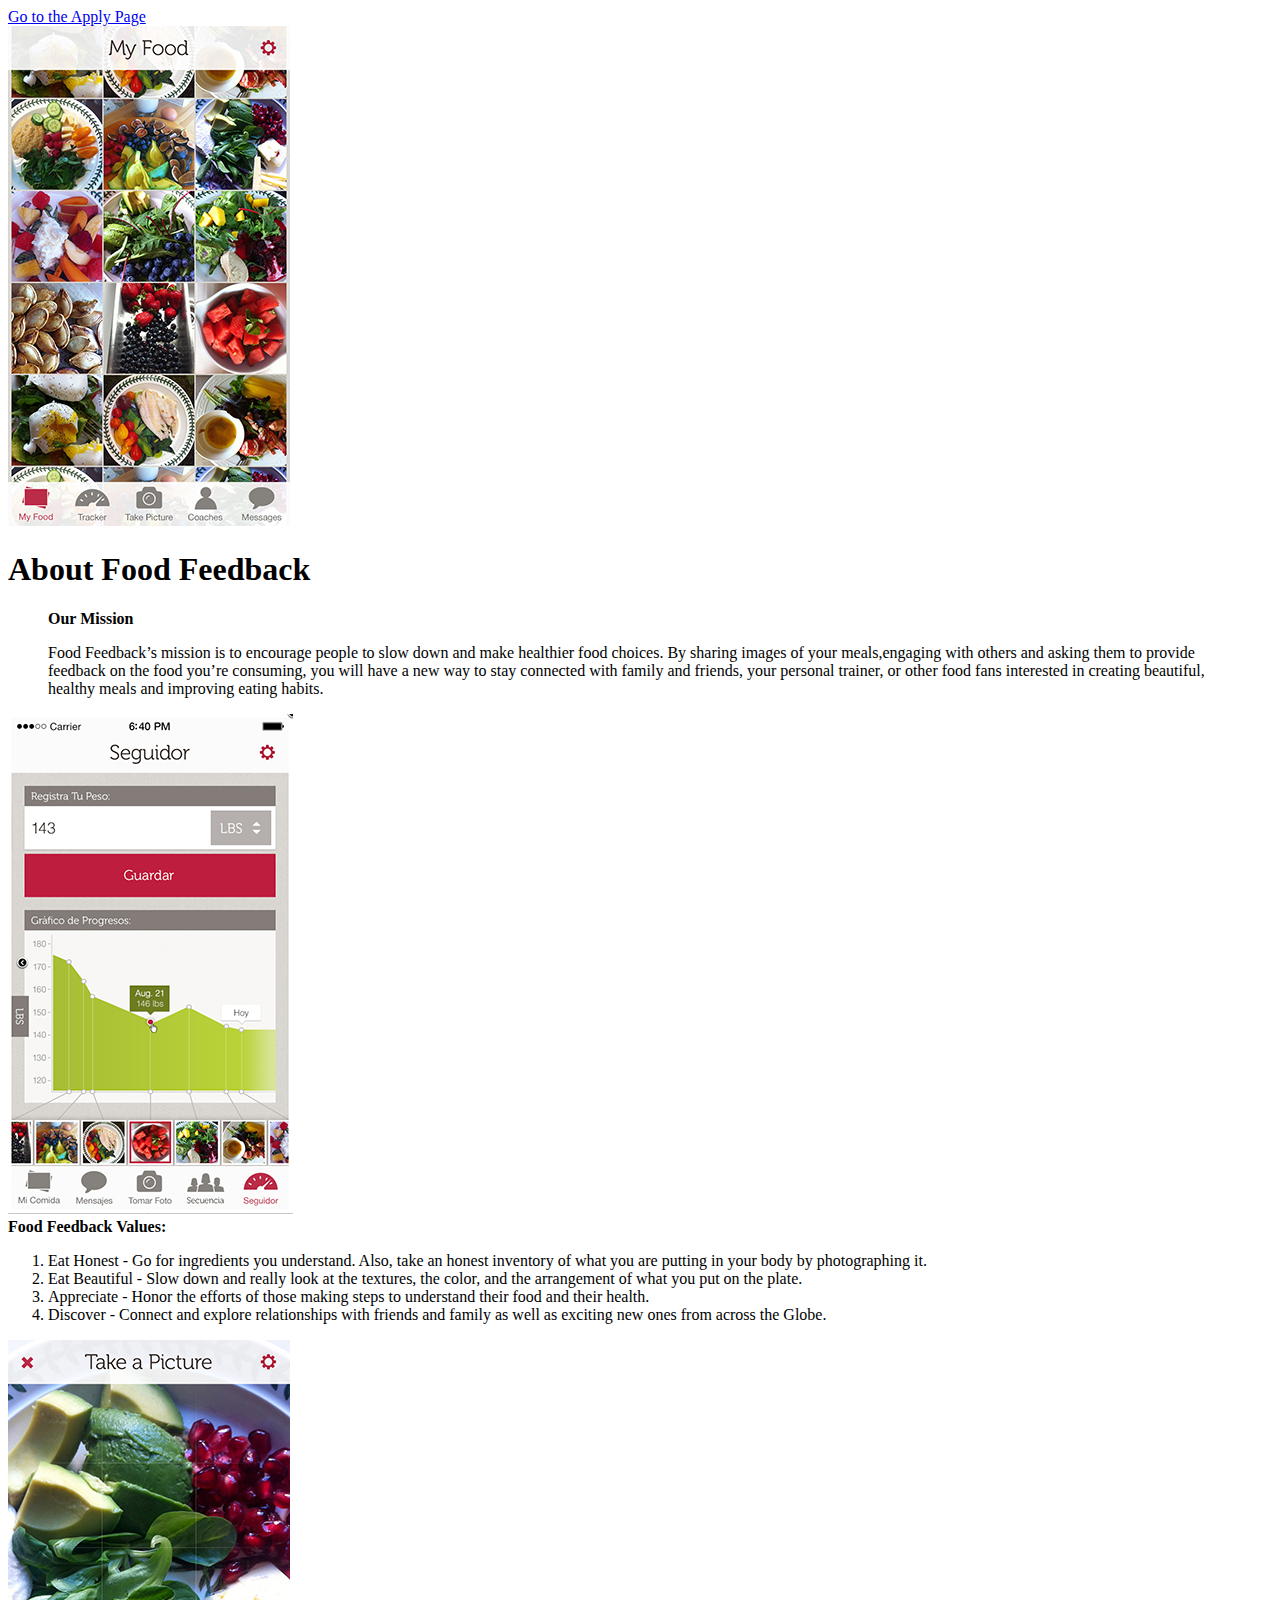
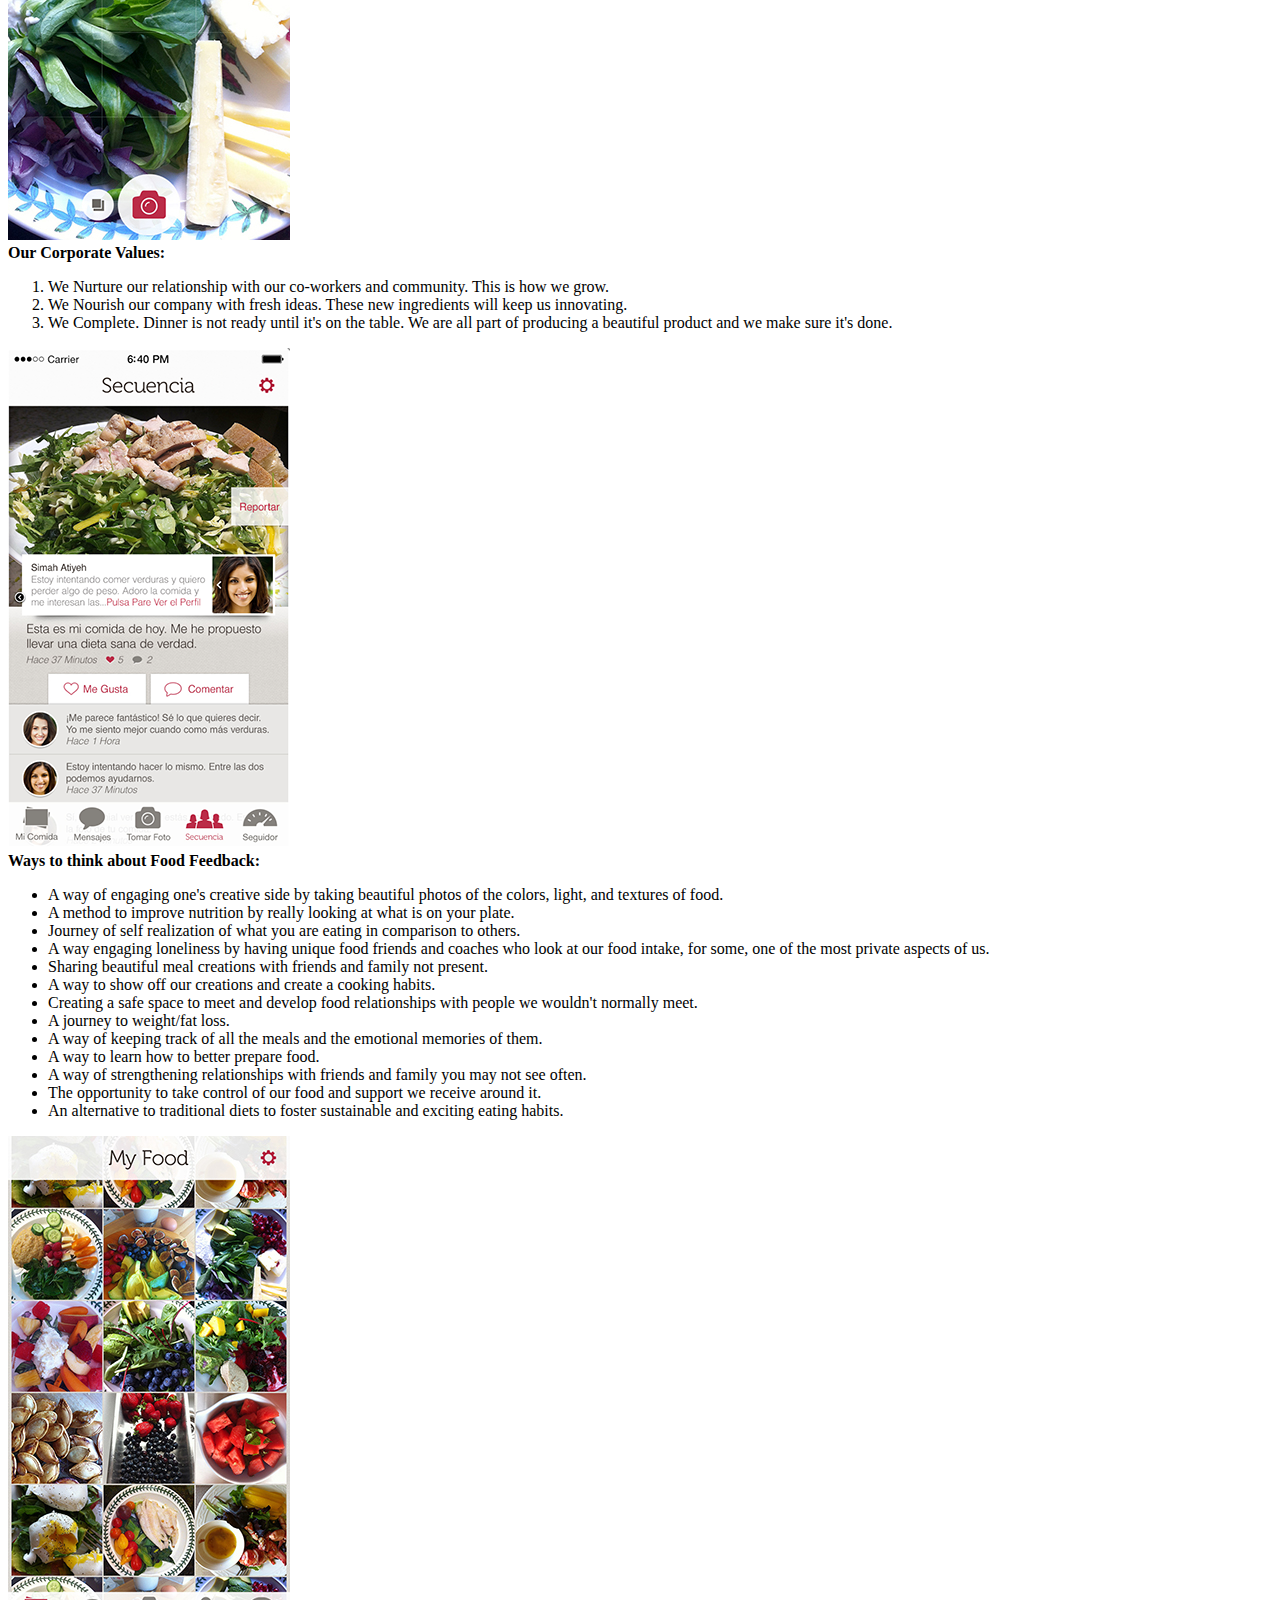
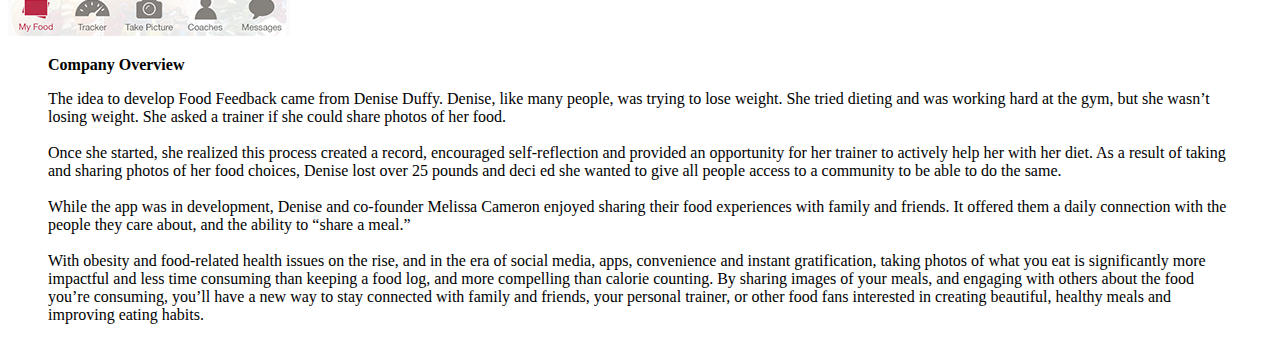
==== about.html @ 65140380 "Fix spacing" ====
<!DOCTYPE html>
<html lang="en">
<head>
	<title>About Food Feedback</title>
</head>
	<body>
			<div>
				<A HREF="index.html">Go to the Apply Page</A>
			</div>
			<img src="images/myfood.jpg" alt="My Food">
		<h1>About Food Feedback</h1>
		<div>
				<blockquote><strong>Our Mission</strong><br>
				<p>Food Feedback’s mission is to encourage people to slow down and make healthier food choices. By sharing images of your meals,engaging with others and asking them to provide feedback on the food you’re consuming, you will have a new way to stay connected with family and friends, your personal trainer, or other food fans interested in creating beautiful, healthy meals and improving eating habits.</blockquote>
				</p>
				</blockquote>
		</div>

		<img src="images/Spanishweighttracker.png" alt="Spanish Weight Tracker">

		<div>
			<strong>Food Feedback Values:</strong>
			<ol> 
			  <li>Eat Honest - Go for ingredients you understand. Also, take an honest inventory of what you are putting in your body by photographing it. 
				</li>
			  <li>Eat Beautiful - Slow down and really look at the textures, the color, and the arrangement of what you put on the plate. </li>
			  <li>Appreciate - Honor the efforts of those making steps to understand their food and their health. </li>
			  <li>Discover - Connect and explore relationships with friends and family as well as exciting new ones from across the Globe.</li>
			</ol>	
		</div>
		
		<img src="images/takeaphoto.jpg" alt="Take a Photo">
		
		<div>
			<strong>Our Corporate Values:</strong>
			<ol>
			  <li>We Nurture our relationship with our co-workers and community. This is how we grow.
				</li>
			  <li>We Nourish our company with fresh ideas. These new ingredients will keep us innovating. 
				</li>
			  <li>We Complete. Dinner is not ready until it's on the table. We are all part of producing a beautiful product and we make sure it's done.</li>
			</ol>
		</div>
		
		<img src="images/Spanishsupport.png" alt="Spanish Support">
		
		<div>
			<strong>Ways to think about Food Feedback:</strong>
			<ul>
			  <li>A way of engaging one's creative side by taking beautiful photos of the colors, light, and textures of food.</li>
			  <li>A method to improve nutrition by really looking at what is on your plate.</li>
			  <li>Journey of self realization of what you are eating in comparison to others.</li>
			  <li>A way engaging loneliness by having unique food friends and coaches who look at our food intake, for some, one of the most private aspects of us.</li>
			  <li>Sharing beautiful meal creations with friends and family not present.</li>
			  <li>A way to show off our creations and create a cooking habits. </li>
			  <li>Creating a safe space to meet and develop food relationships with people we wouldn't normally meet.</li>
			  <li>A journey to weight/fat loss.</li>
			  <li>A way of keeping track of all the meals and the emotional memories of them.</li>
			  <li>A way to learn how to better prepare food.</li>
			  <li>A way of strengthening relationships with friends and family you may not see often.</li>
			  <li>The opportunity to take control of our food and support we receive around it. </li>
			  <li>An alternative to traditional diets to foster sustainable and exciting eating habits.</li>
			</ul>
		</div>

		<img src="images/myfood.jpg" alt="My Food">
		
		<div>
			<blockquote><strong>Company Overview</strong><br></blockquote>
			<blockquote>
					The idea to develop Food Feedback came from Denise Duffy. Denise, like many people, was trying to lose weight. She tried dieting and was working hard at the gym, but she wasn’t losing weight. She asked a trainer if she could share photos of her food.<br><br>
					Once she started, she realized this process created a record, encouraged self-reflection and provided an opportunity for her trainer to actively help her with her diet. As a result of taking and sharing photos of her food choices, Denise lost over 25 pounds and deci ed she wanted to give all people access to a community to be able to do the same.<br><br>
					While the app was in development, Denise and co-founder Melissa Cameron enjoyed sharing their food experiences with family and friends. It offered them a daily connection with the people they care about, and the ability to “share a meal.”<br><br>
					With obesity and food-related health issues on the rise, and in the era of social media, apps, convenience and instant gratification, taking photos of what you eat is significantly more impactful and less time consuming than keeping a food log, and more compelling than calorie counting. By sharing images of your meals, and engaging with others about the food you’re consuming, you’ll have a new way to stay connected with family and friends, your personal trainer, or other food fans interested in creating beautiful, healthy meals and improving eating habits.
			</blockquote>
		</div>
</body>
</html>
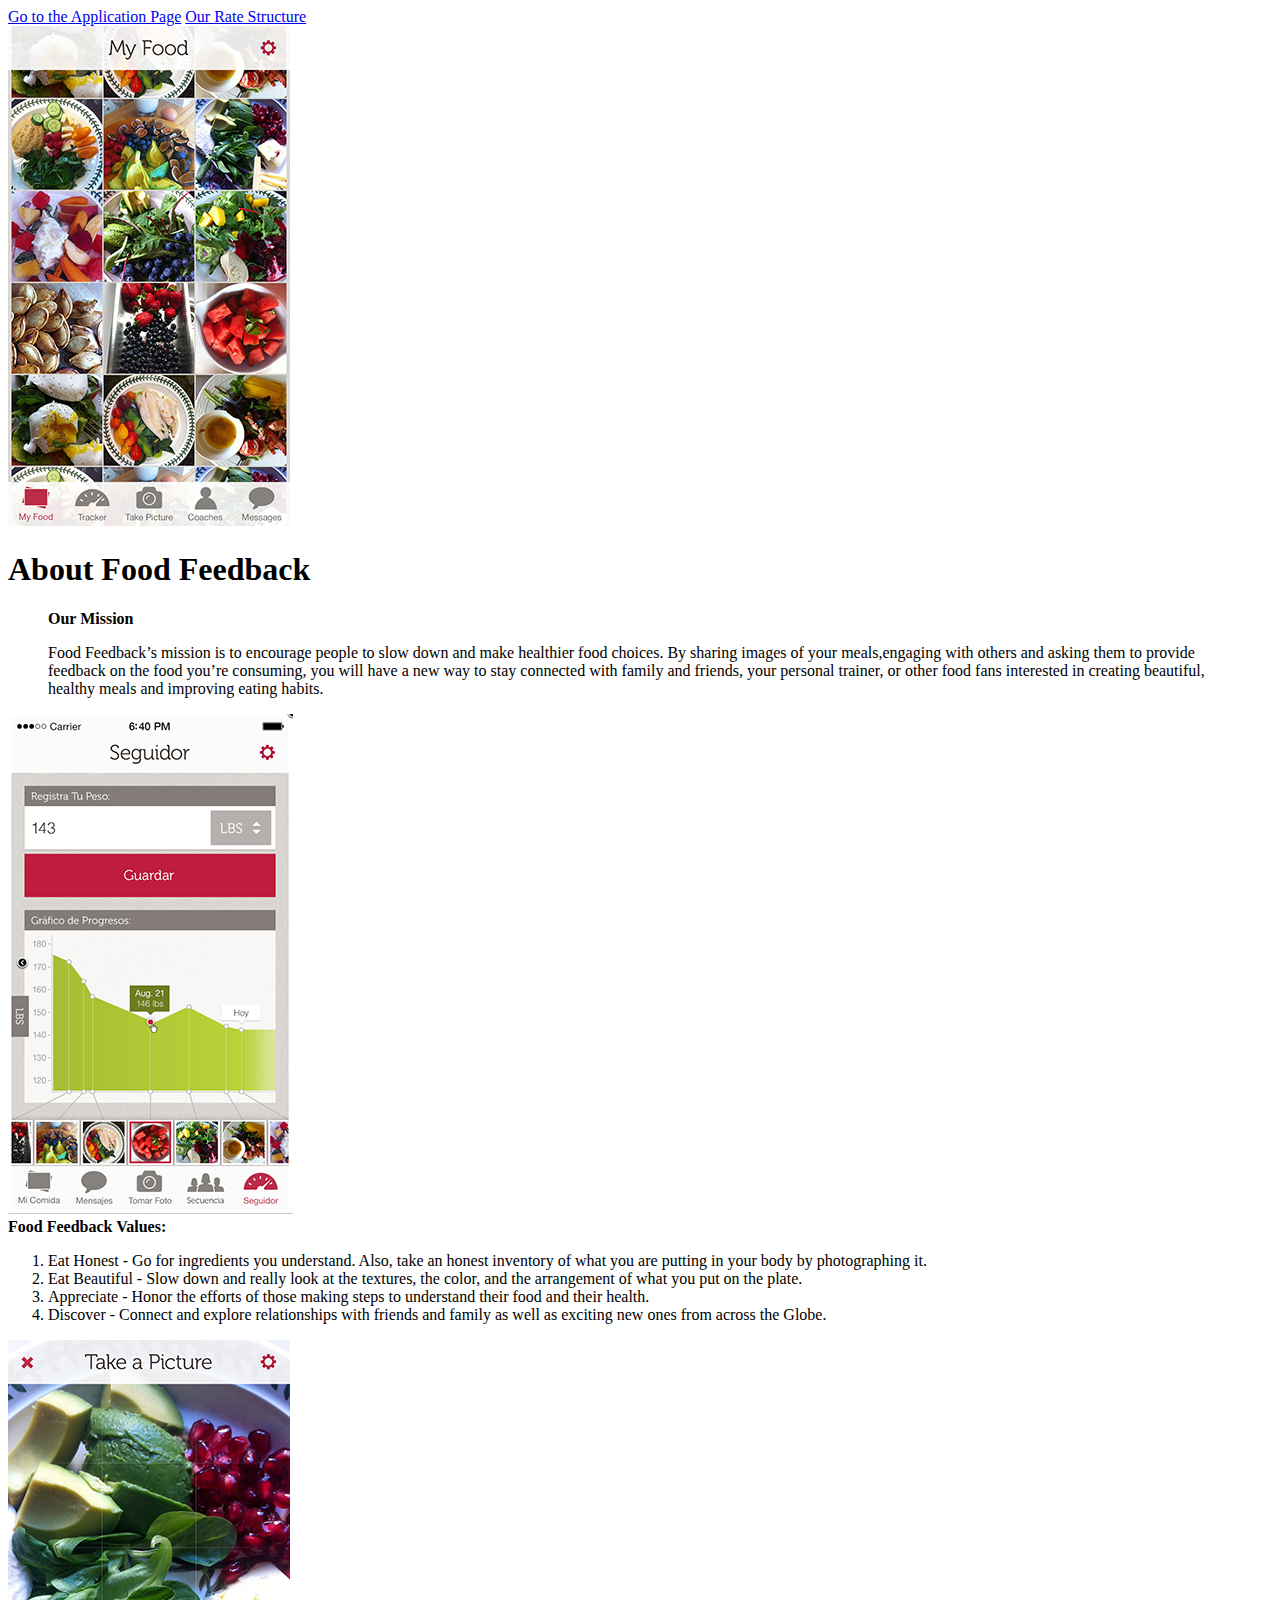
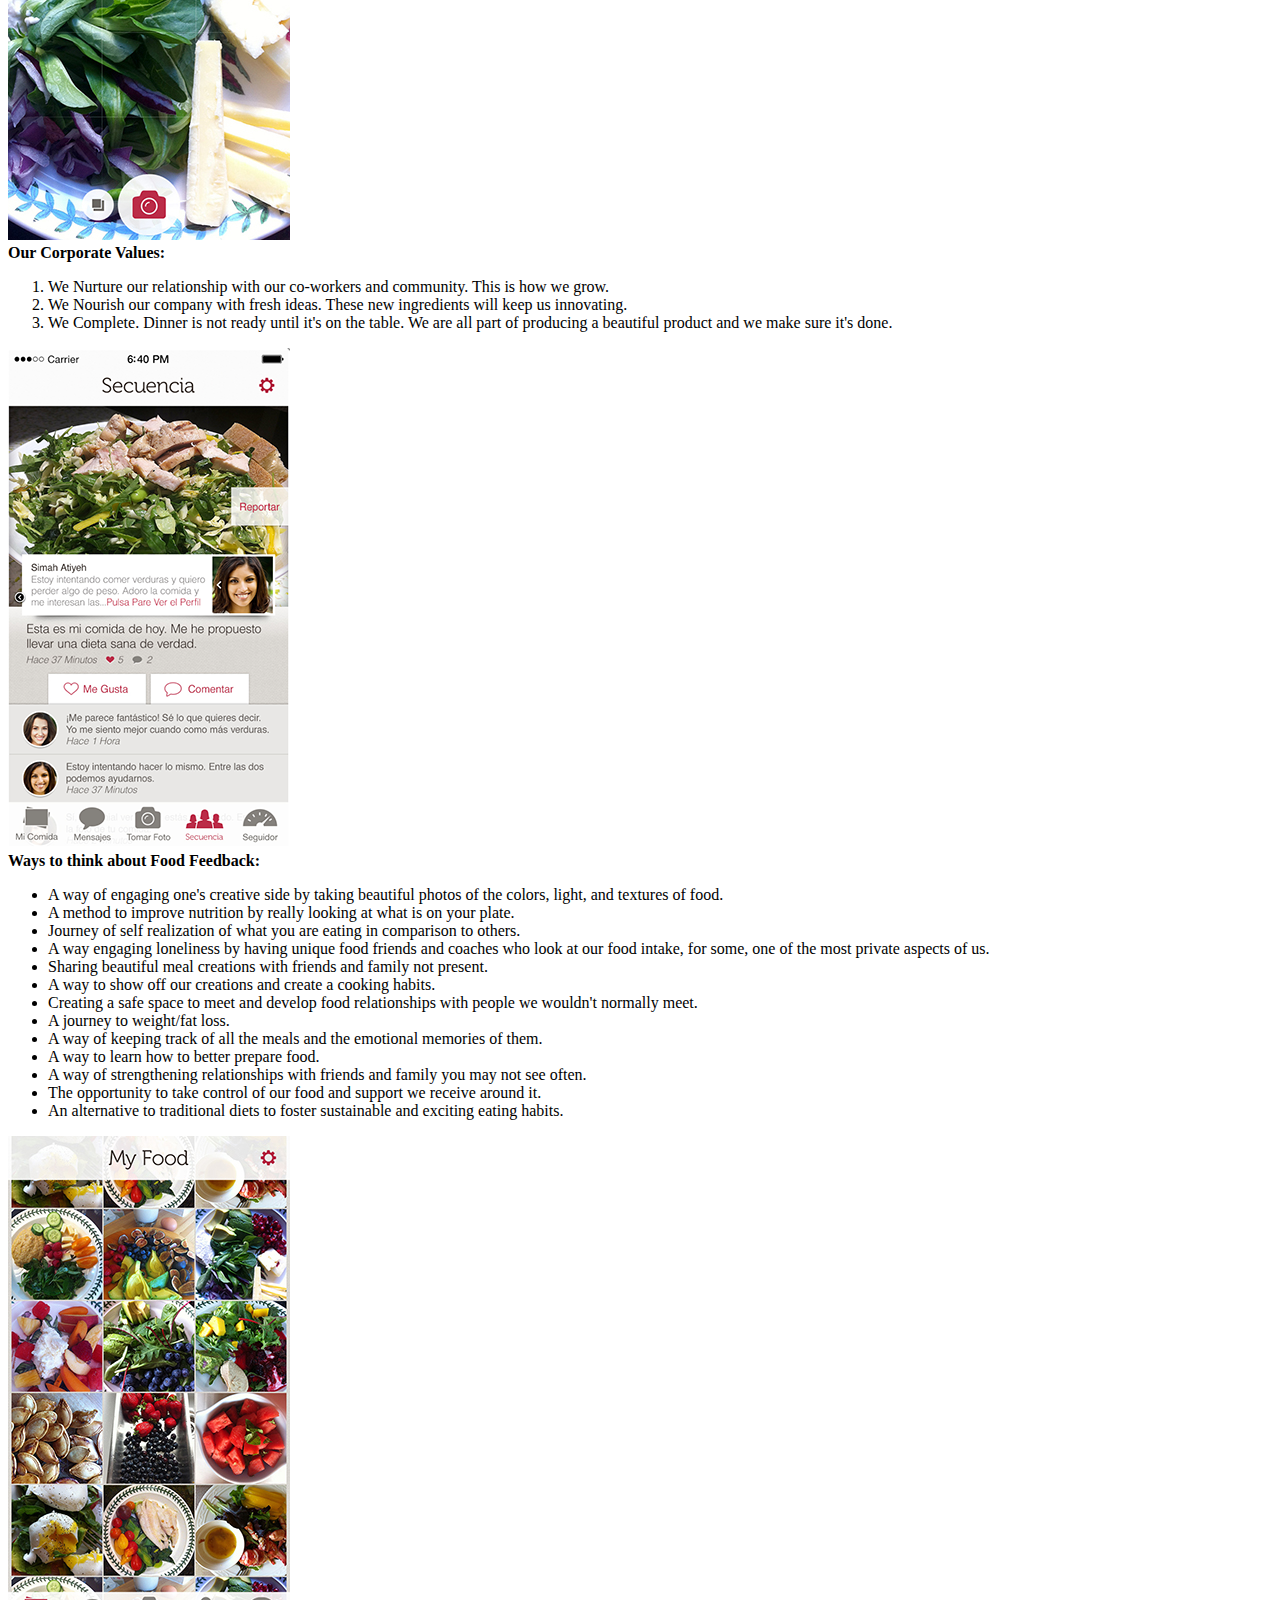
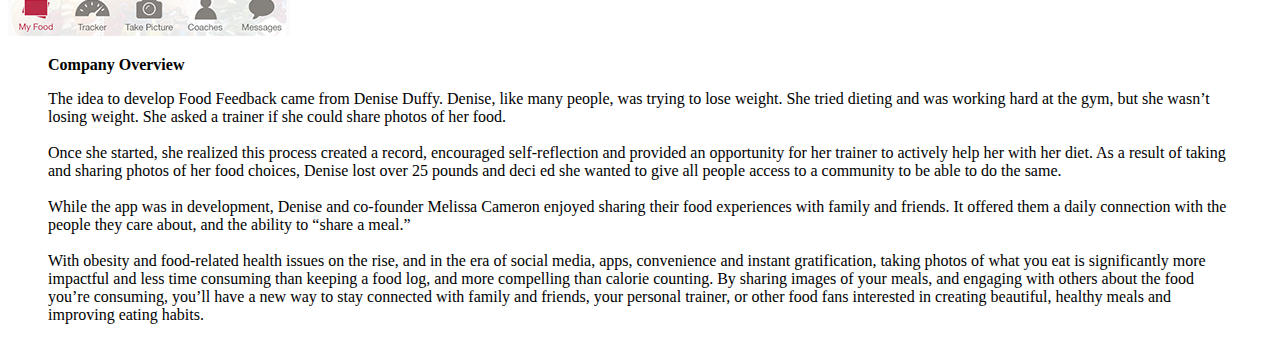
==== commit 58b848e8: "Add navigation" ====
--- a/about.html
+++ b/about.html
@@ -5,14 +5,14 @@
 </head>
 	<body>
 			<div>
-				<A HREF="index.html">Go to the Apply Page</A>
+				<A HREF="index.html">Go to the Application Page</A>
+				<A HREF="indepth.html">Our Rate Structure</A>
 			</div>
 			<img src="images/myfood.jpg" alt="My Food">
 		<h1>About Food Feedback</h1>
 		<div>
 				<blockquote><strong>Our Mission</strong><br>
-				<p>Food Feedback’s mission is to encourage people to slow down and make healthier food choices. By sharing images of your meals,engaging with others and asking them to provide feedback on the food you’re consuming, you will have a new way to stay connected with family and friends, your personal trainer, or other food fans interested in creating beautiful, healthy meals and improving eating habits.</blockquote>
-				</p>
+				<p>Food Feedback’s mission is to encourage people to slow down and make healthier food choices. By sharing images of your meals,engaging with others and asking them to provide feedback on the food you’re consuming, you will have a new way to stay connected with family and friends, your personal trainer, or other food fans interested in creating beautiful, healthy meals and improving eating habits.</p>
 				</blockquote>
 		</div>
 
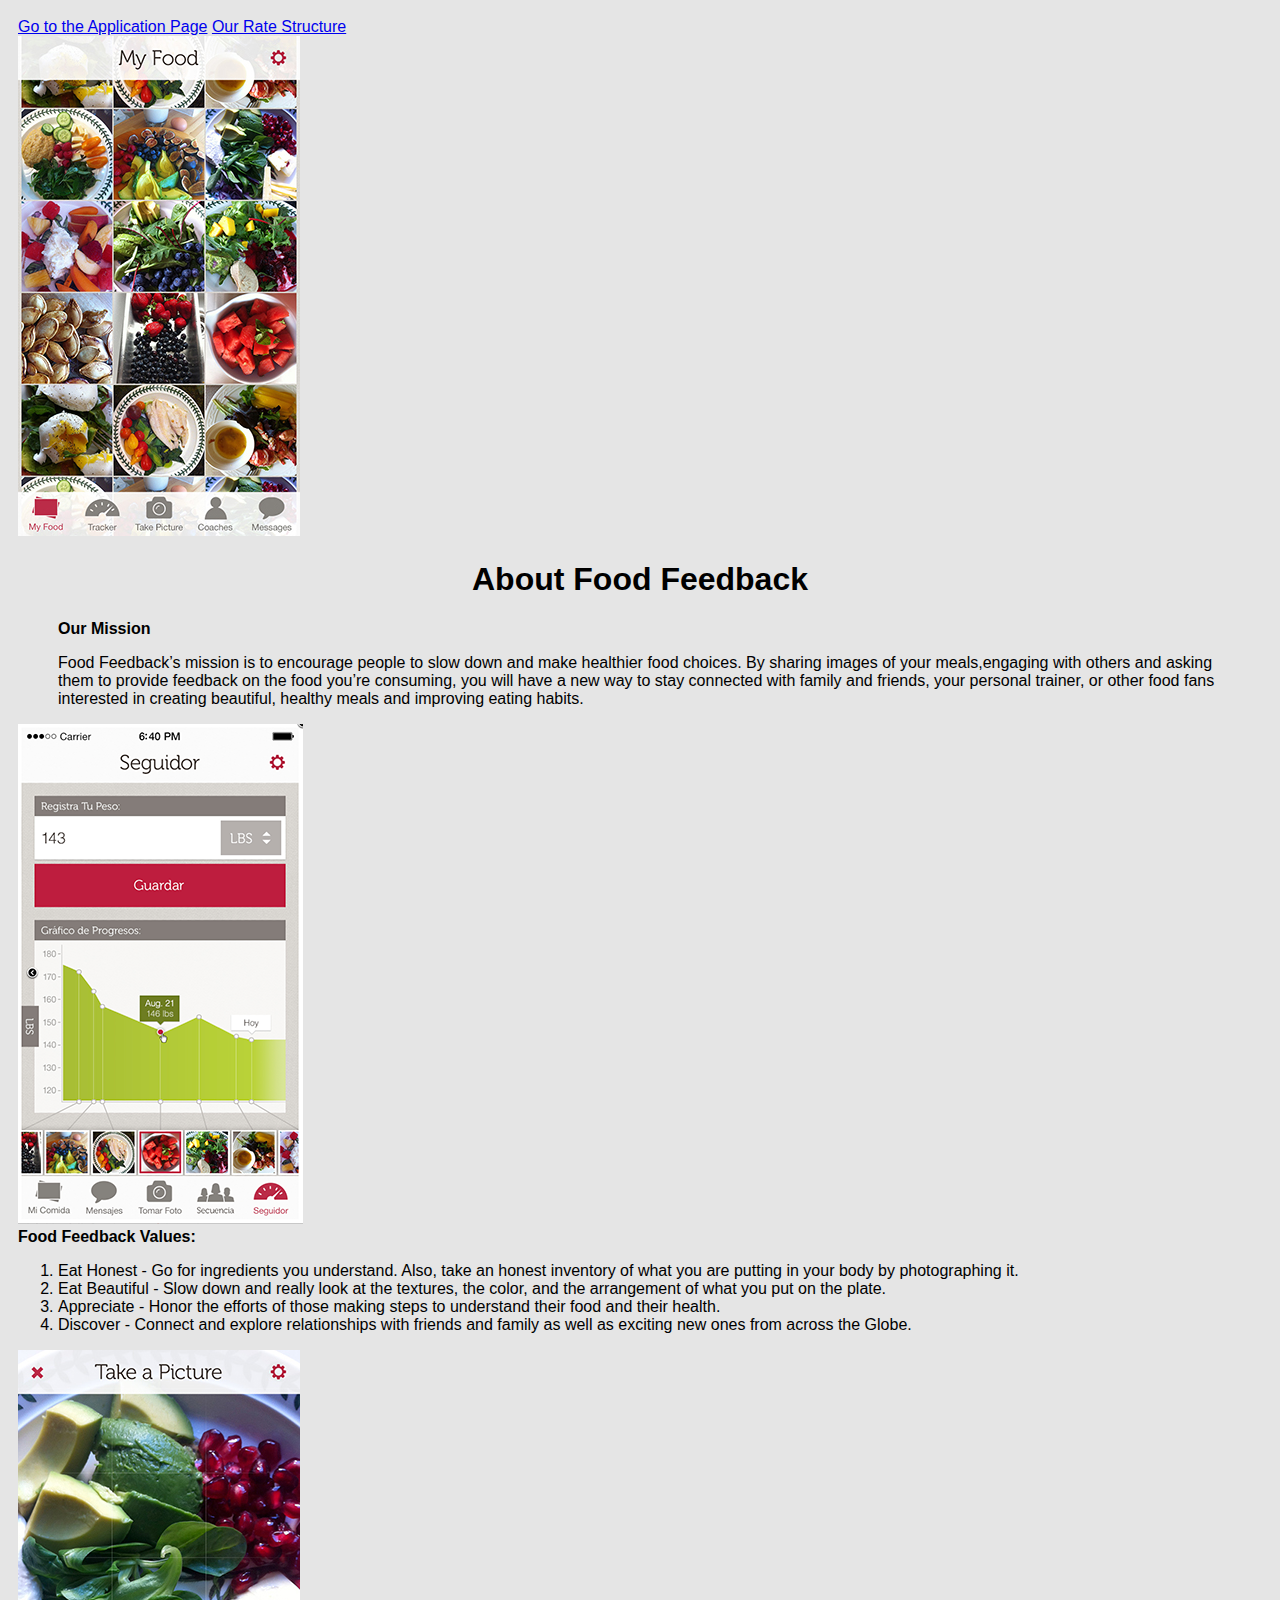
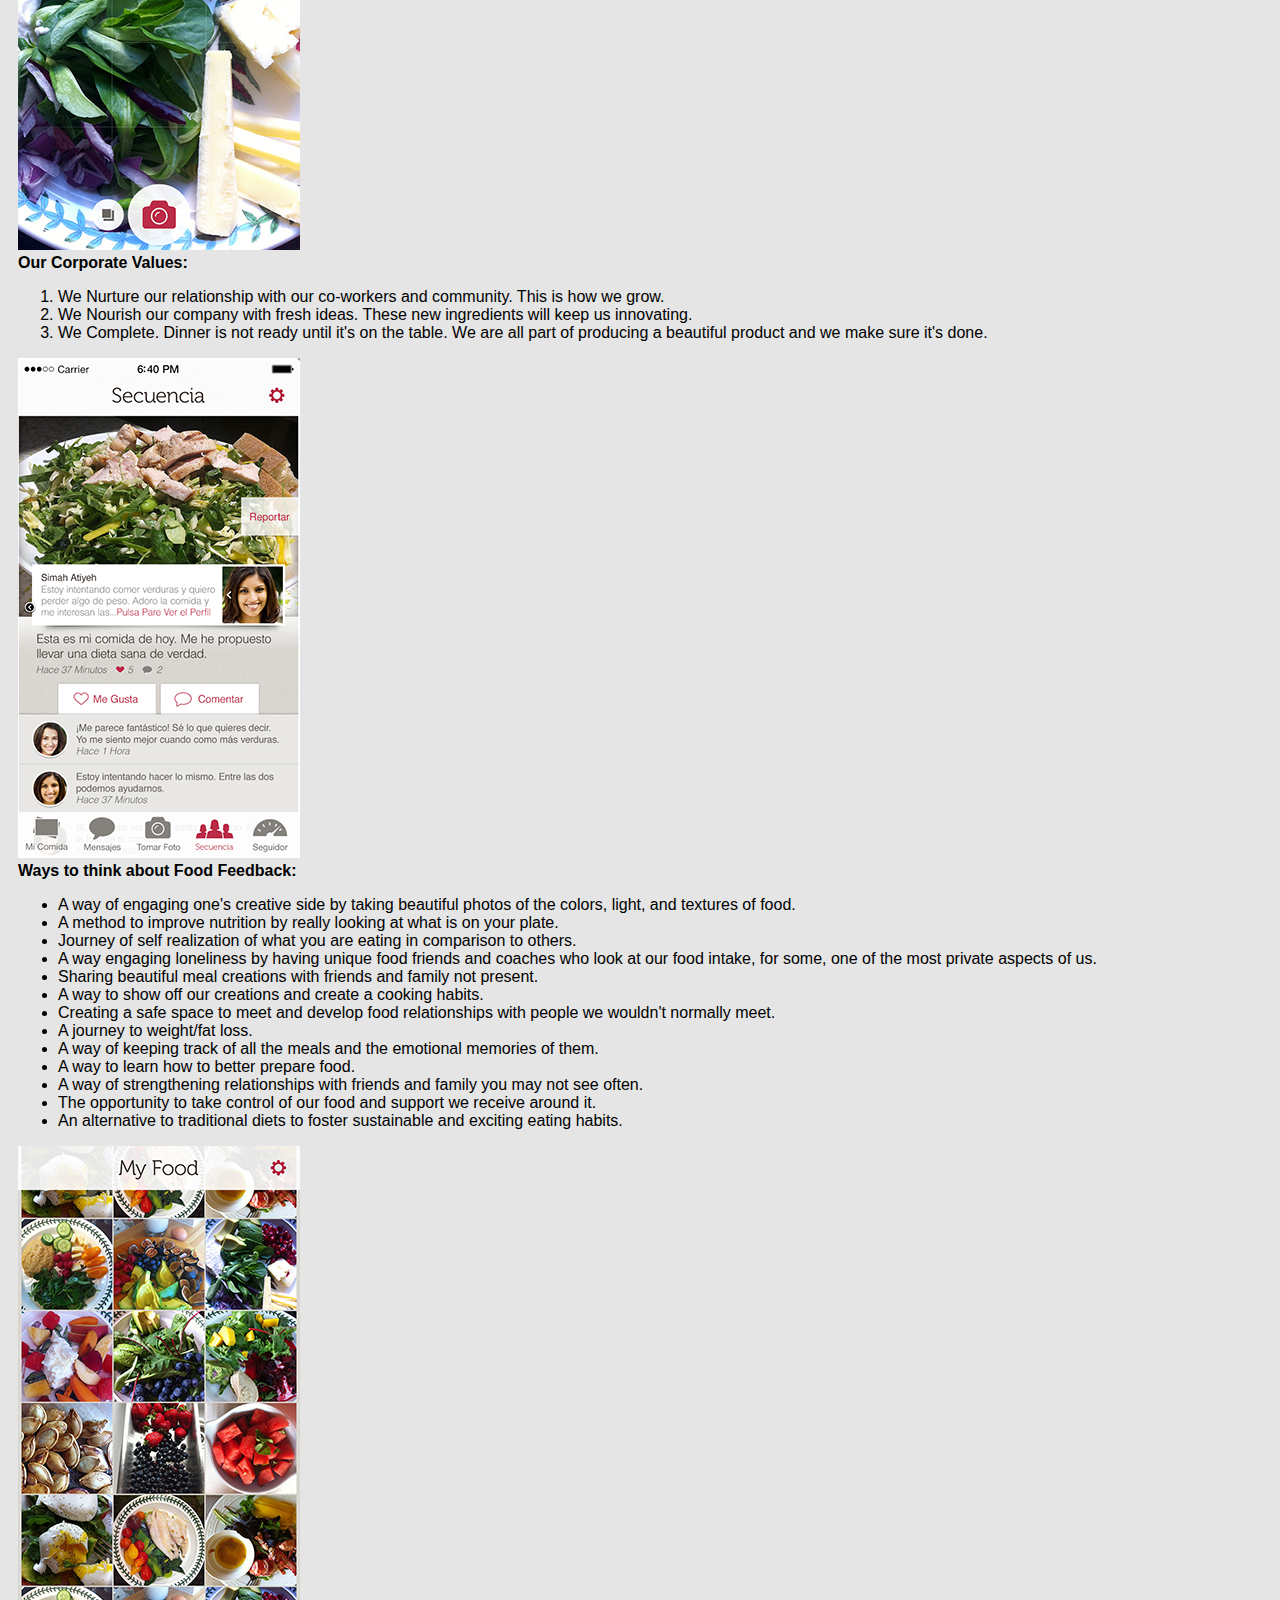
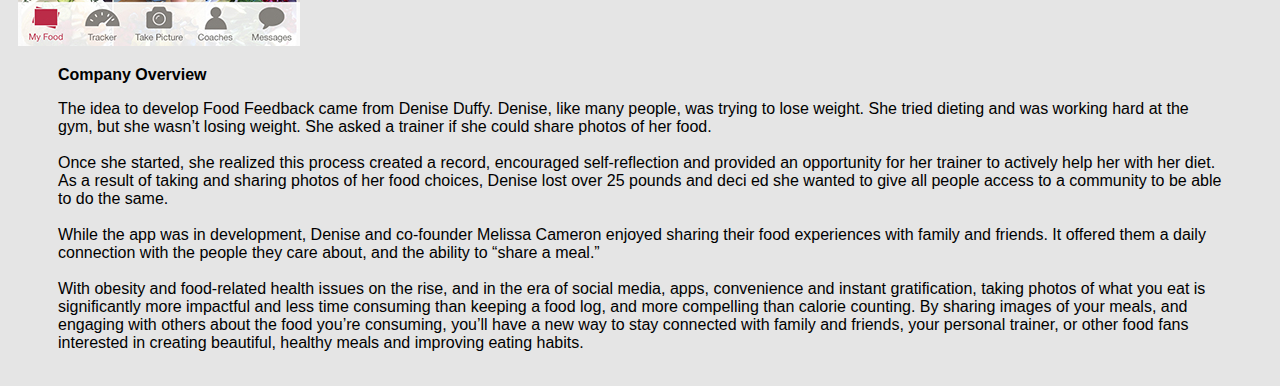
==== commit 9709e3ca: "Connect to Stylesheet" ====
--- a/about.html
+++ b/about.html
@@ -2,6 +2,7 @@
 <html lang="en">
 <head>
 	<title>About Food Feedback</title>
+	<link rel="stylesheet" href="styles.css" type="text/css">
 </head>
 	<body>
 			<div>
--- a/styles.css
+++ b/styles.css
@@ -0,0 +1,7 @@
+body { background: #E5E5E5;
+			 font-family: "Arial";
+			 padding: 10px;
+}
+
+h1 {	text-align: center; 	
+}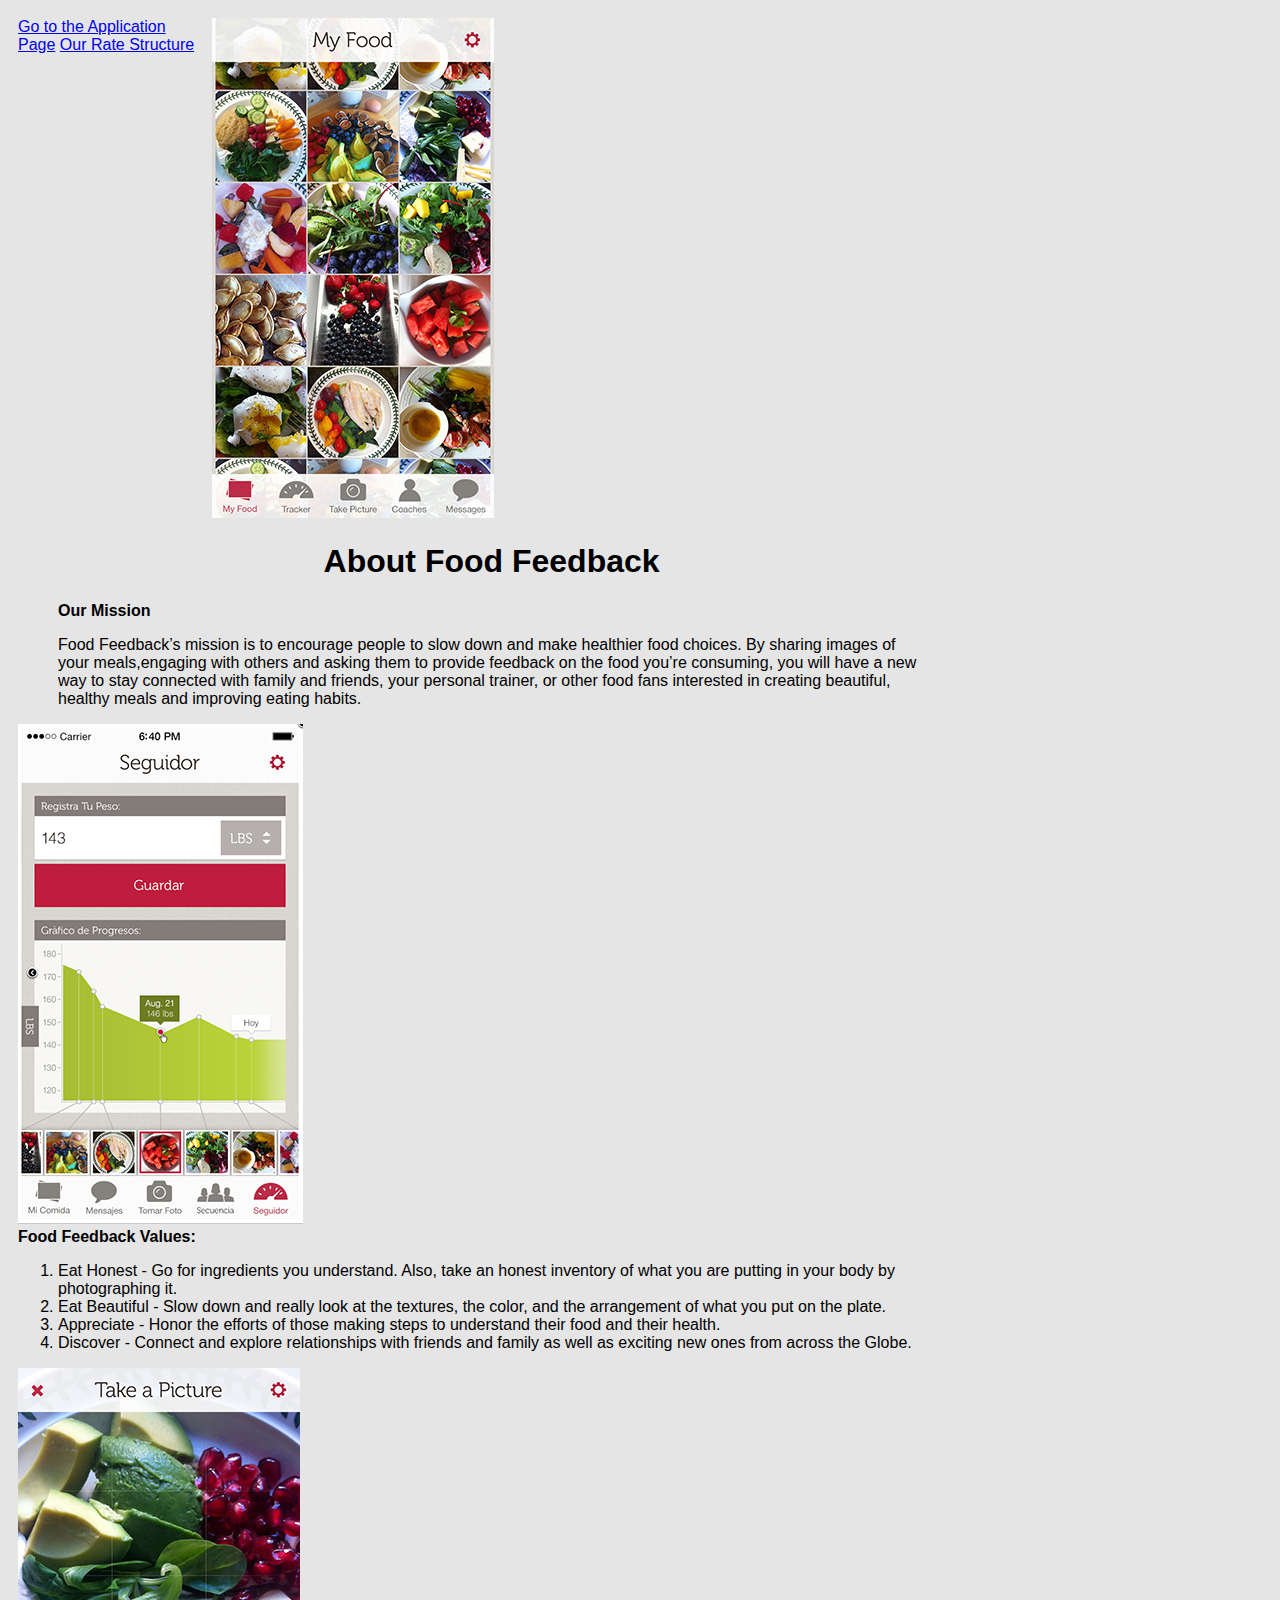
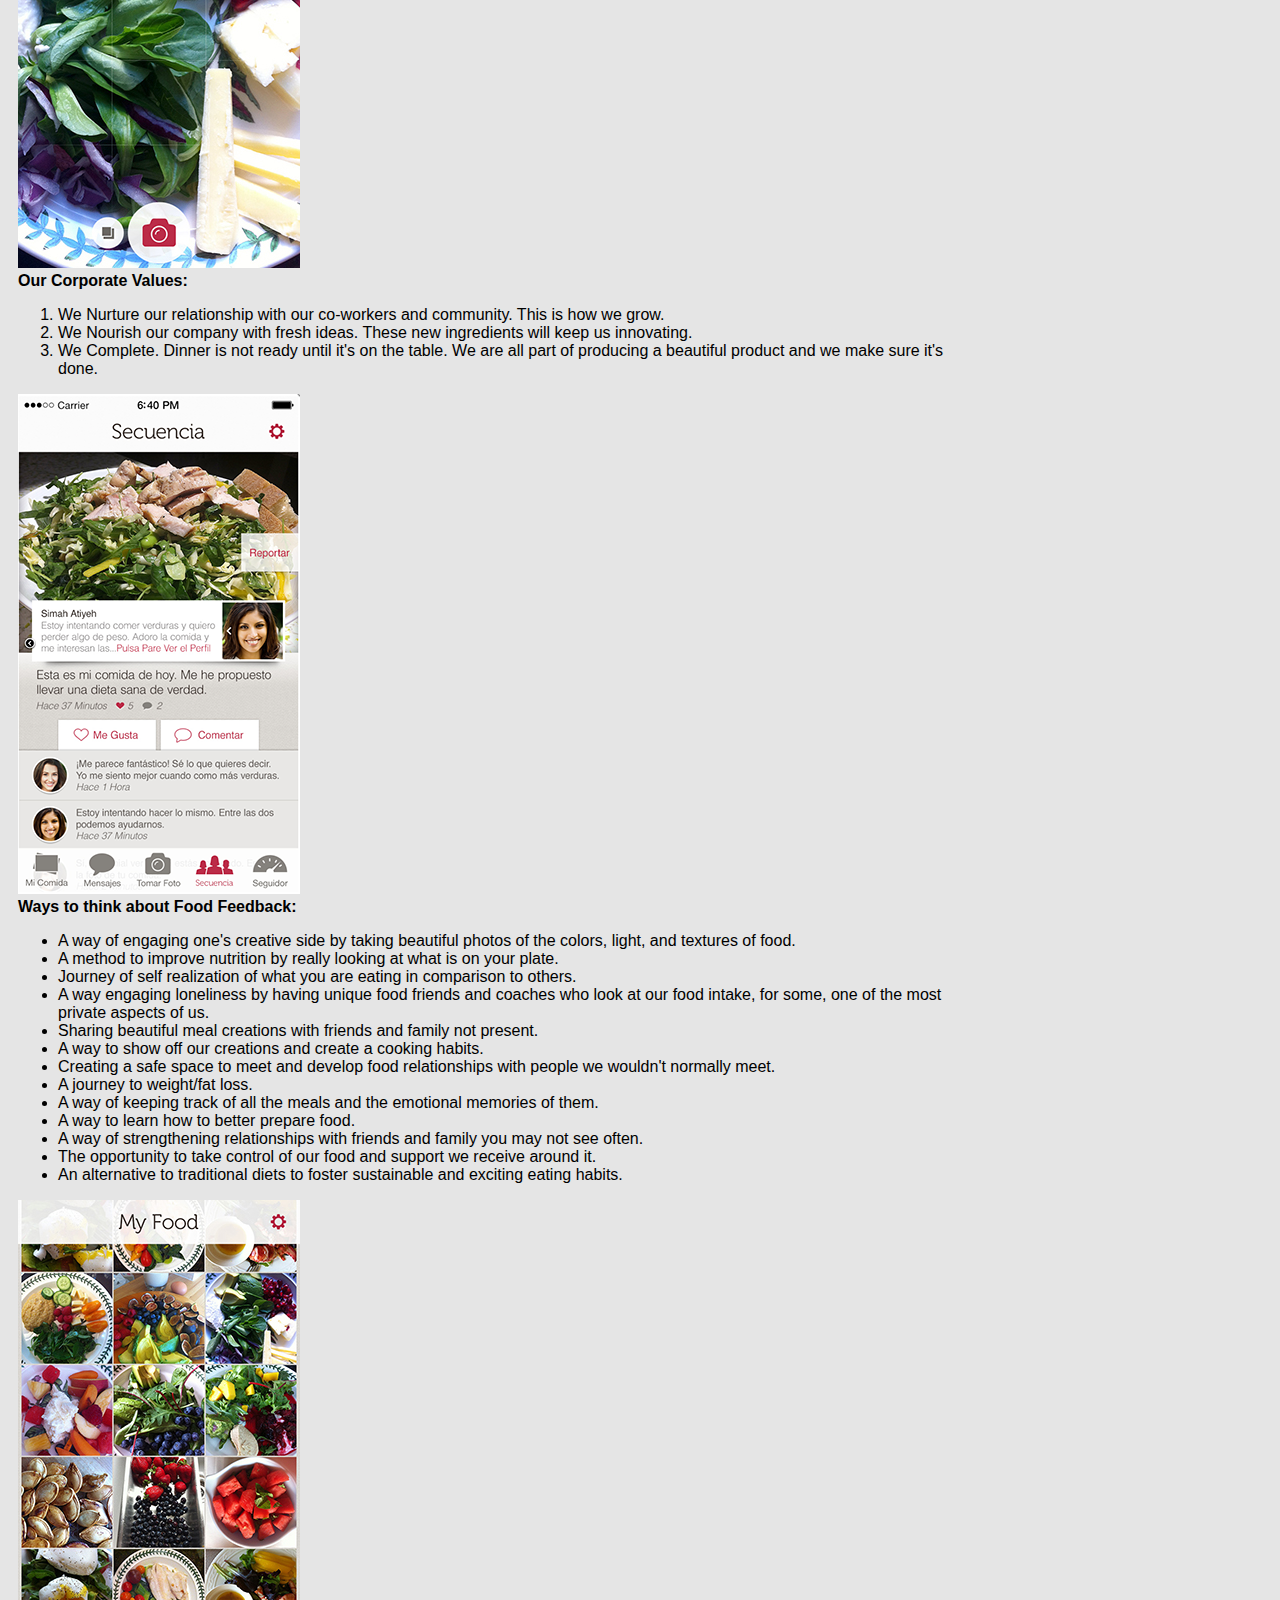
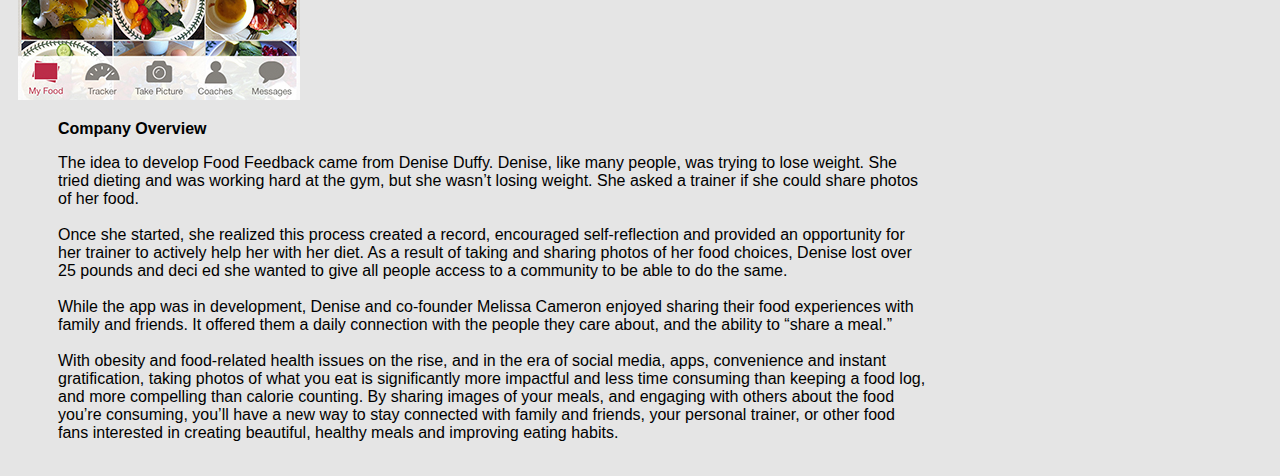
==== commit 1931a503: "Add some css elements" ====
--- a/about.html
+++ b/about.html
@@ -5,10 +5,10 @@
 	<link rel="stylesheet" href="styles.css" type="text/css">
 </head>
 	<body>
-			<div>
+			<nav>
 				<A HREF="index.html">Go to the Application Page</A>
 				<A HREF="indepth.html">Our Rate Structure</A>
-			</div>
+			</nav>
 			<img src="images/myfood.jpg" alt="My Food">
 		<h1>About Food Feedback</h1>
 		<div>
--- a/styles.css
+++ b/styles.css
@@ -1,7 +1,35 @@
-body { background: #E5E5E5;
-			 font-family: "Arial";
-			 padding: 10px;
+body { 
+	background: #E5E5E5;
+	font-family: "Arial";
+  padding: 10px;
+  max-width: 74%;
 }
 
-h1 {	text-align: center; 	
-}+nav {
+	display: inline-block;
+	vertical-align: top;
+	width: 20%;
+}
+
+h1 {	
+	text-align: center; 	
+}
+
+fieldset	{
+	background: #f9ebf2;
+}
+
+@media screen and (max-width: 500px) {
+  h1 {
+    font-size: 1.5em;
+  }
+
+header {
+	background-image: url("images/cover.png");
+	background-repeat: repeat-x;
+}  
+  
+
+
+  
+  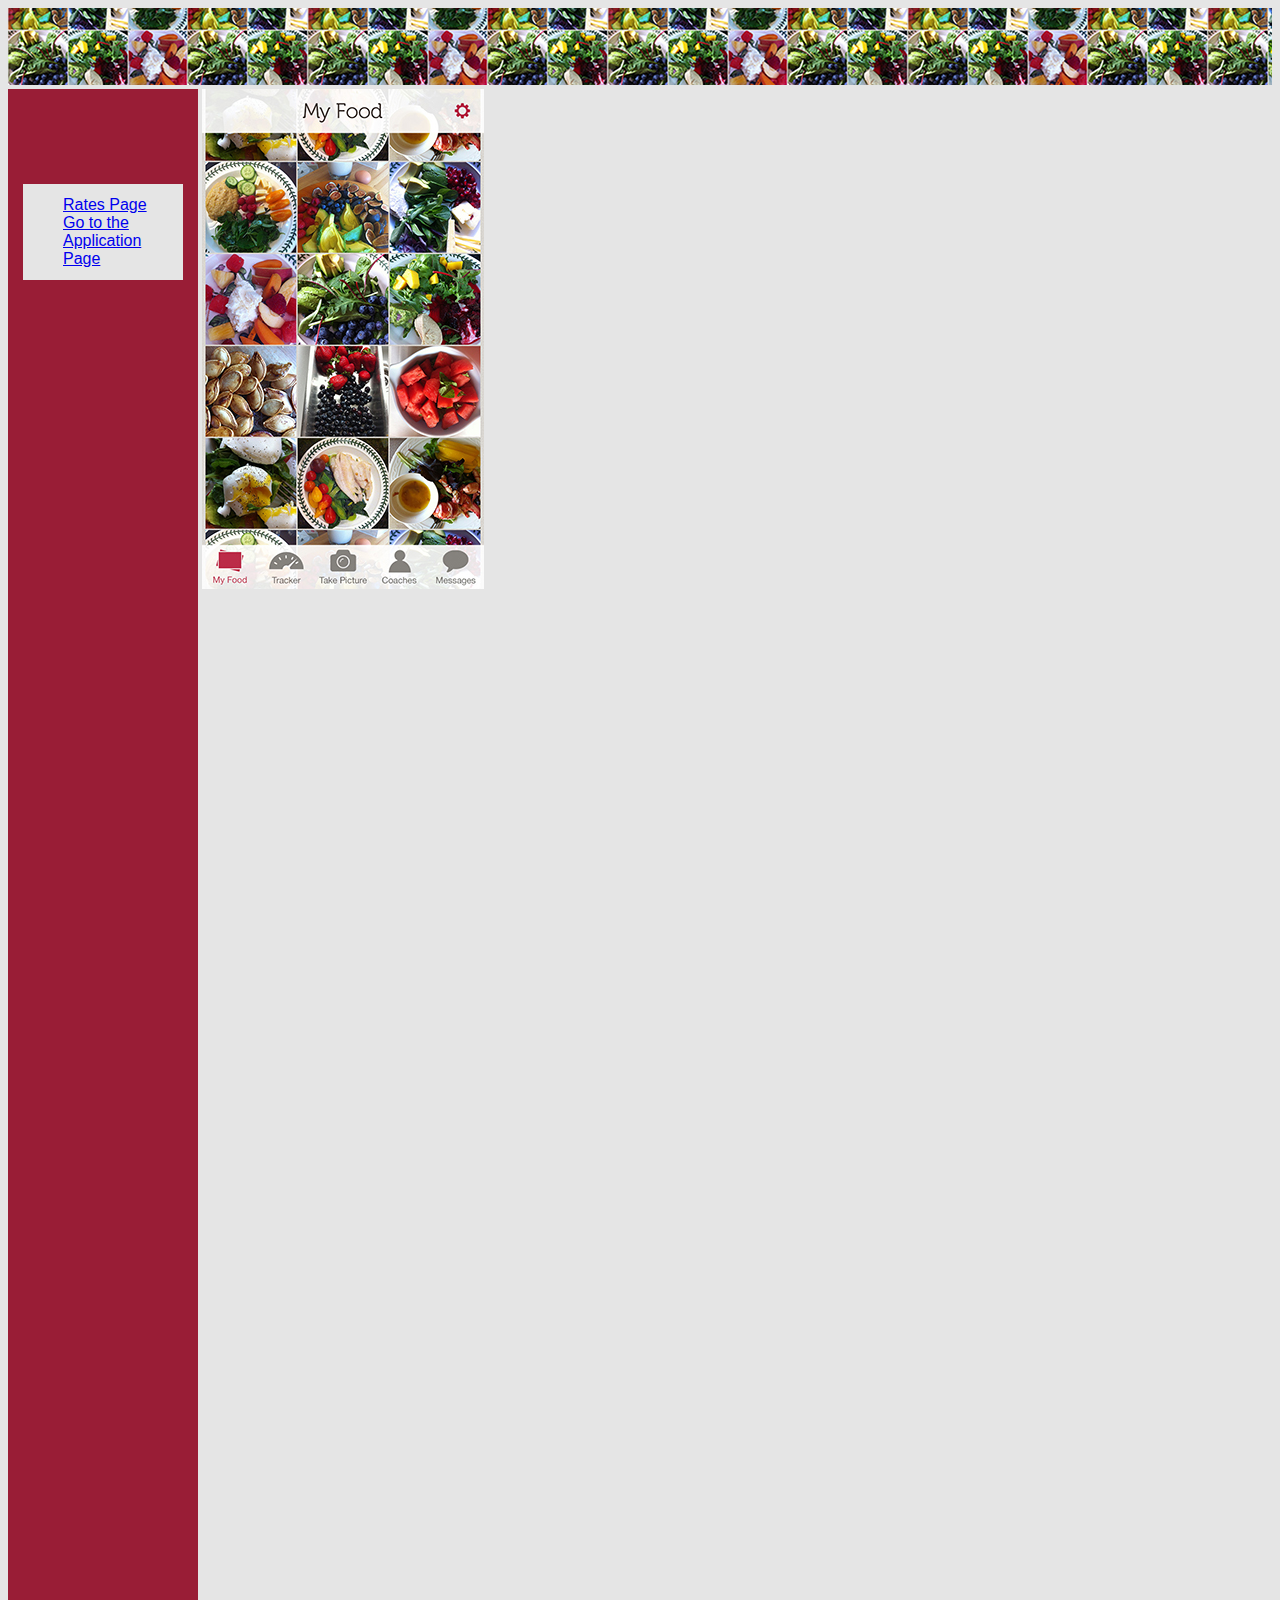
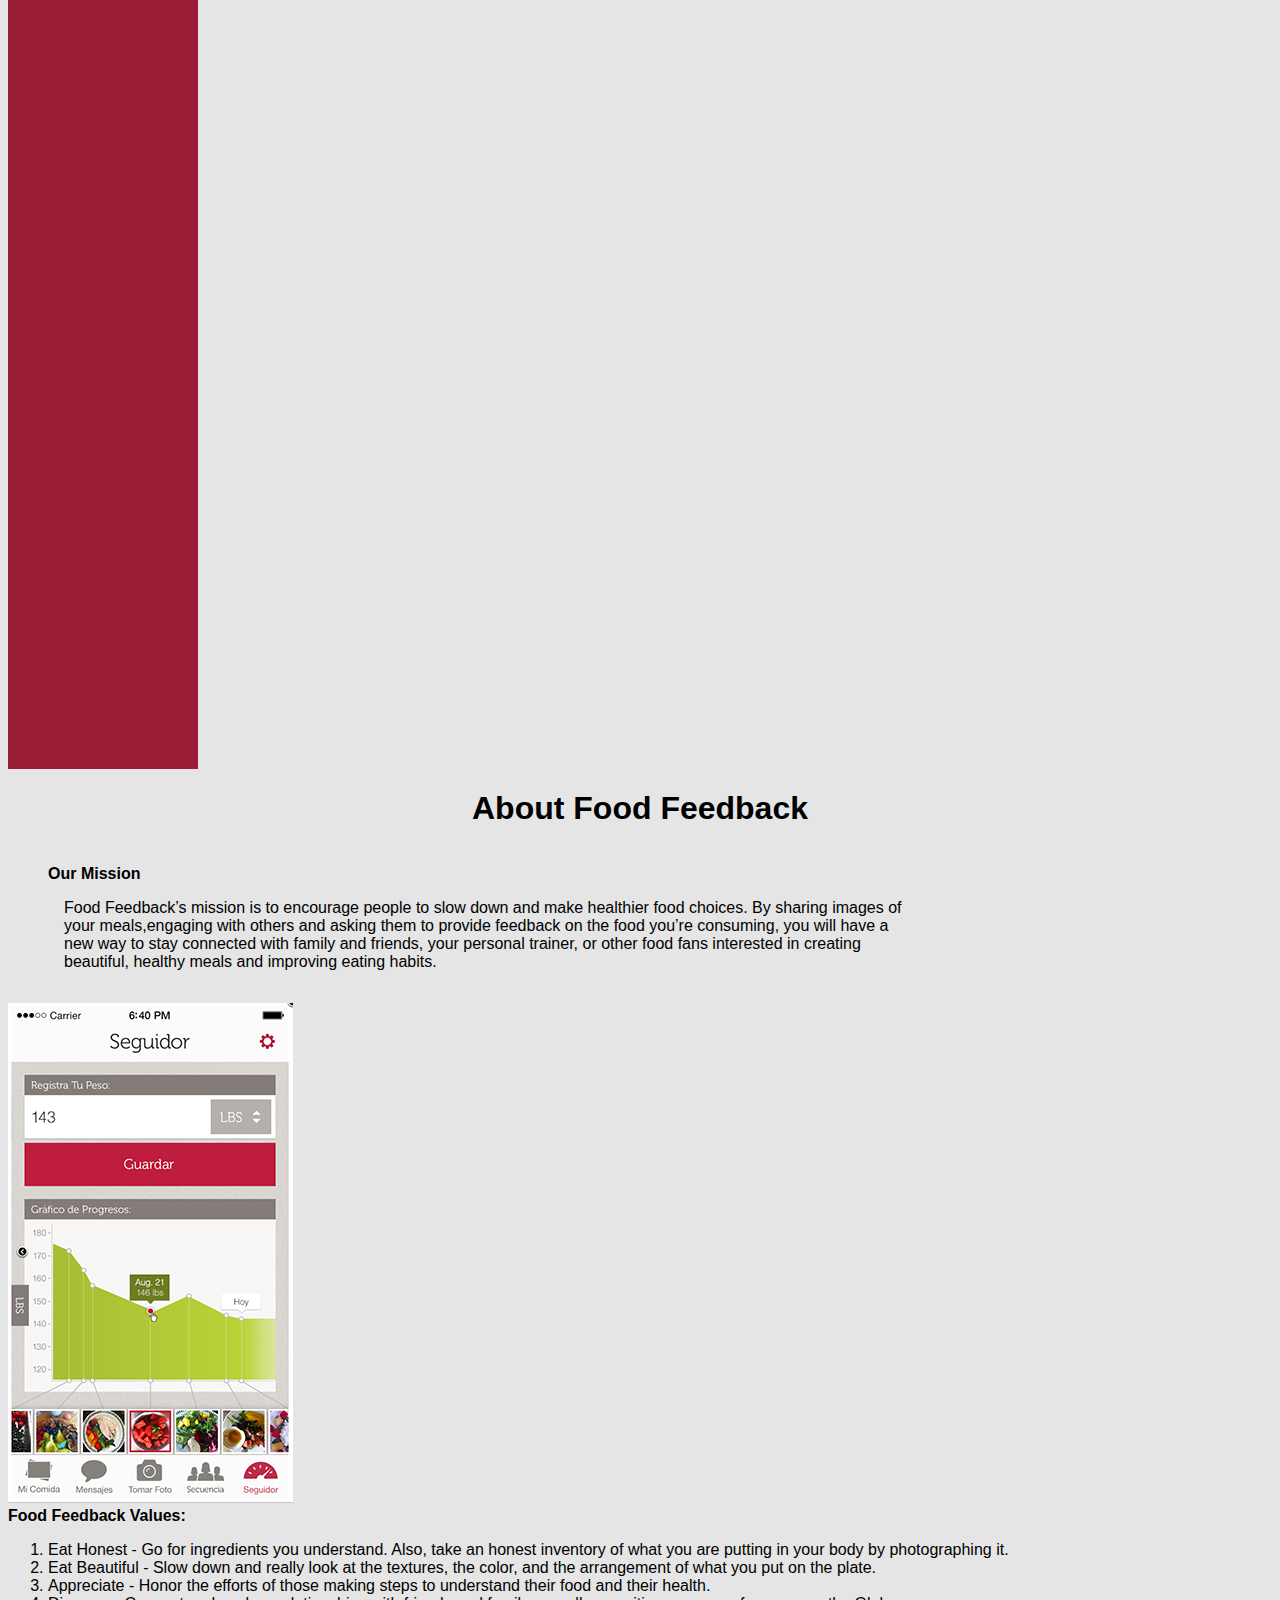
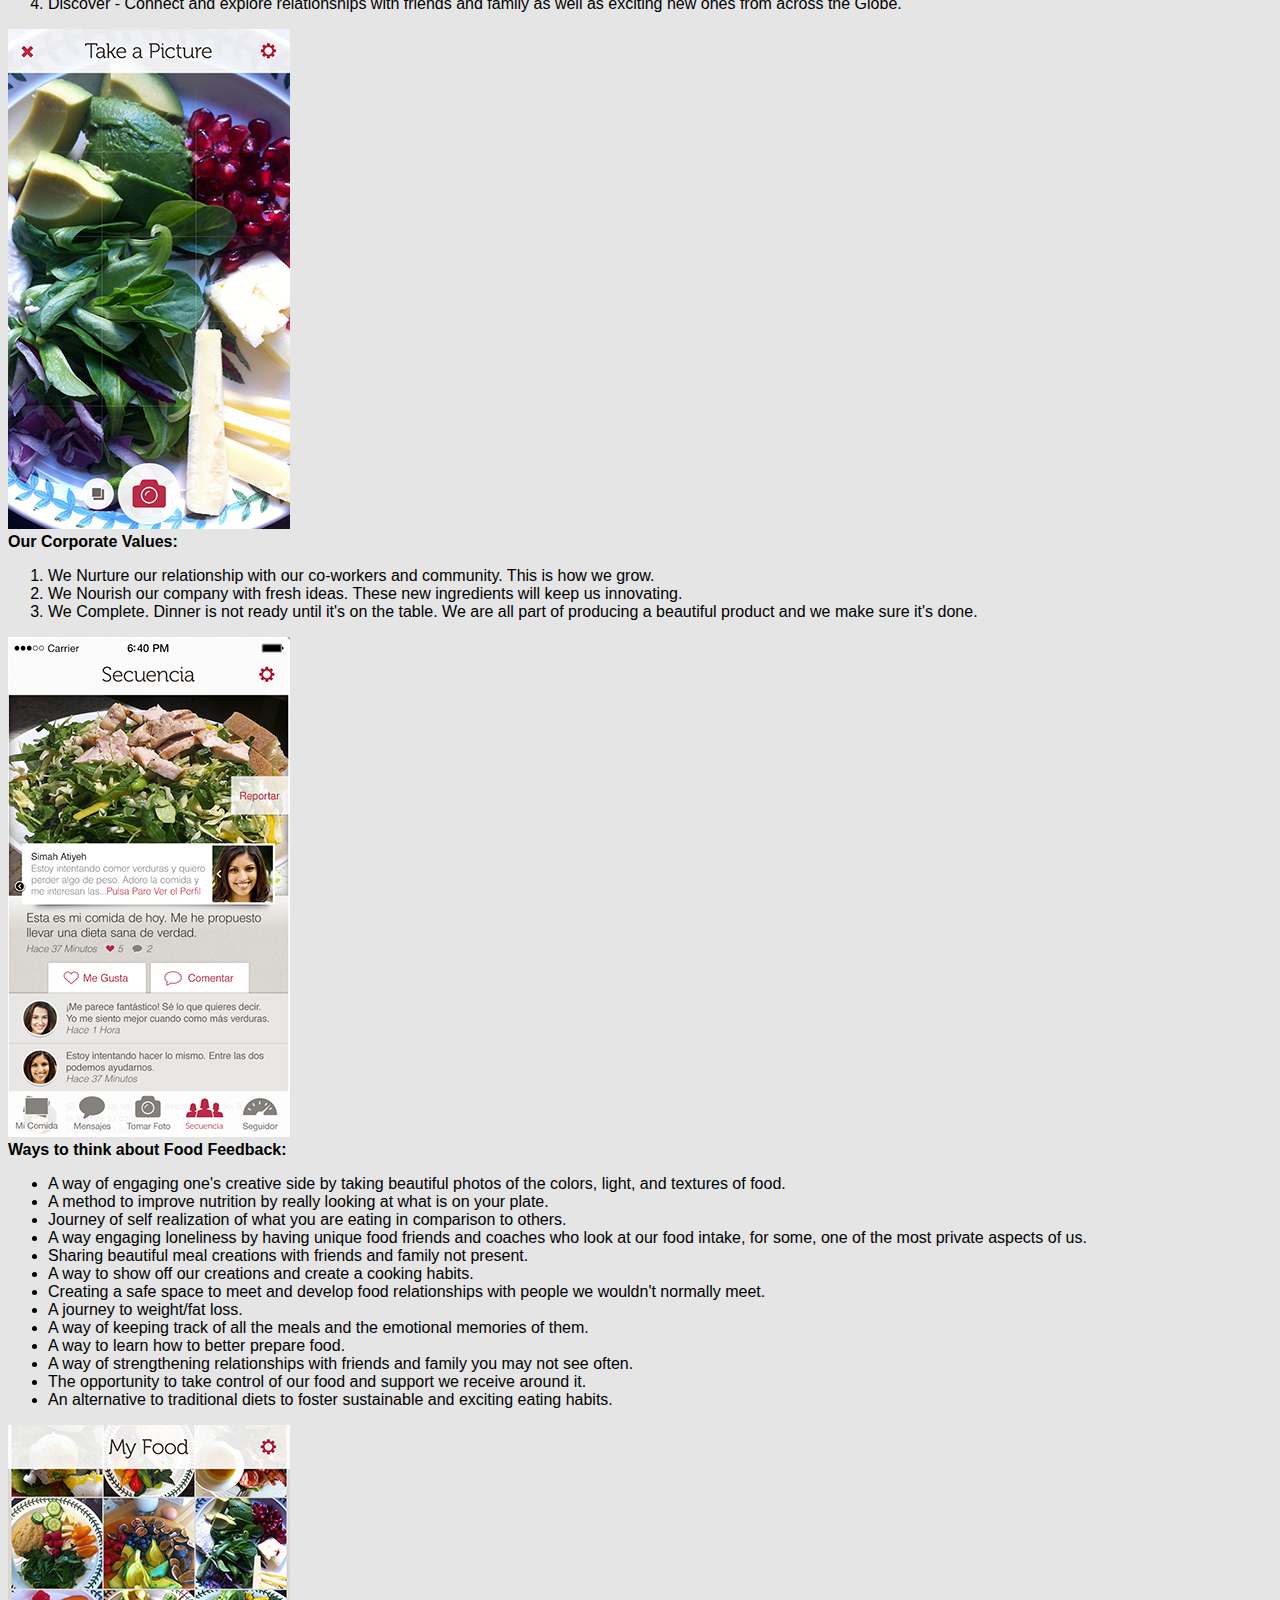
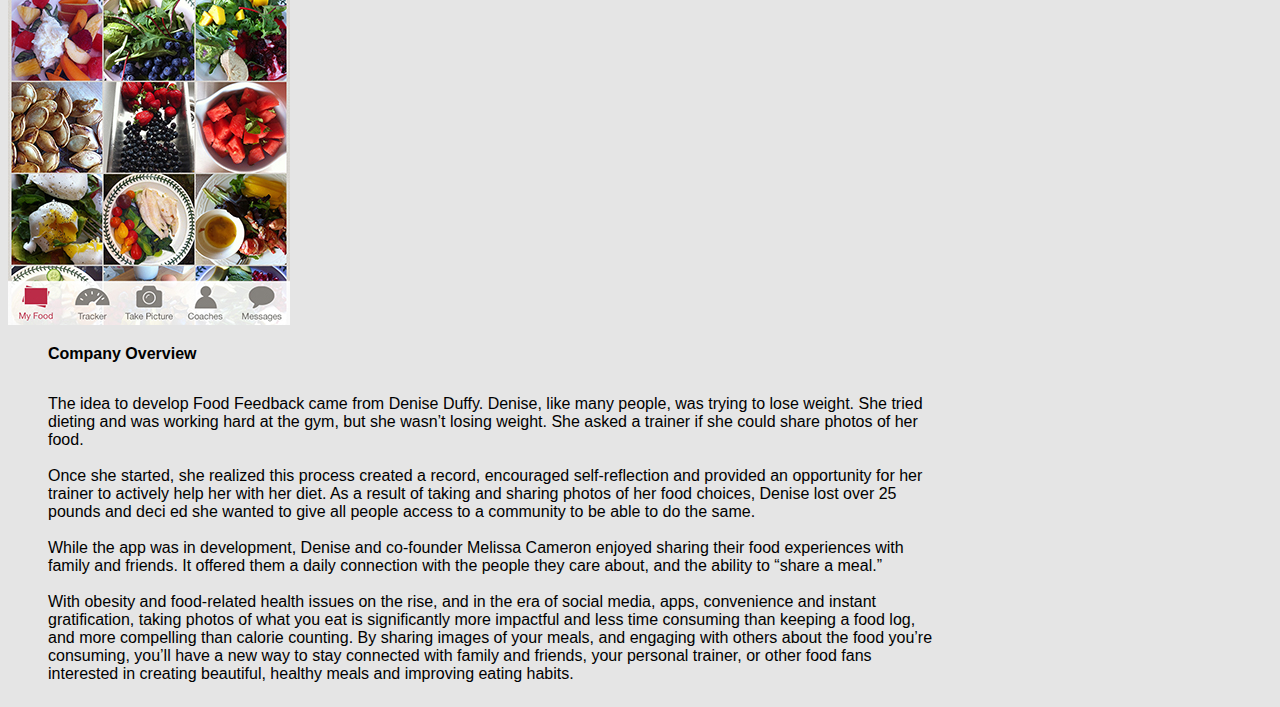
==== commit 19472151: "Continue to work on css for webpage" ====
--- a/about.html
+++ b/about.html
@@ -5,10 +5,15 @@
 	<link rel="stylesheet" href="styles.css" type="text/css">
 </head>
 	<body>
+	<header>
+		<img src="images/cover.jpg" alt="Cover Image">
+	</header>
 			<nav>
-				<A HREF="index.html">Go to the Application Page</A>
-				<A HREF="indepth.html">Our Rate Structure</A>
-			</nav>
+		<ul>
+			<li><A HREF="indepth.html">Rates Page</A></li>
+			<li><A HREF="index.html">Go to the Application Page</A></li>
+		</ul>
+	</nav>
 			<img src="images/myfood.jpg" alt="My Food">
 		<h1>About Food Feedback</h1>
 		<div>
--- a/styles.css
+++ b/styles.css
@@ -1,35 +1,102 @@
+
+header {
+  	background-image:url("images/cover.jpg");
+		background-repeat:repeat-x;
+}
+
 body { 
 	background: #E5E5E5;
 	font-family: "Arial";
-  padding: 10px;
-  max-width: 74%;
 }
 
 nav {
 	display: inline-block;
 	vertical-align: top;
-	width: 20%;
+	width: 15%;
+	padding-top: 5em;
+	background-color: #991D36;
+	height: 2200px;
+}
+
+nav ul {
+  list-style-type: none;
+  background-color: #E5E5E5;
+  margin: 15px;
+  padding-bottom: 12px;
+  padding-top: 12px;
+}
+
+main {
+	display: inline-block;
+	vertical-align: top;
+	max-width: 70%;
+	padding: 3px;
 }
 
 h1 {	
-	text-align: center; 	
+	text-align: center;
+	vertical-align: top; 	
+}
+
+h2 {
+	display: inline-block;
+	text-align: center;
+	vertical-align: right;
+	width: 70%;
 }
 
 fieldset	{
 	background: #f9ebf2;
 }
 
-@media screen and (max-width: 500px) {
-  h1 {
-    font-size: 1.5em;
-  }
+.formitem {
+	padding: 10px;
+}
 
-header {
-	background-image: url("images/cover.png");
-	background-repeat: repeat-x;
-}  
-  
+#apply_intro {
+	margin: 1em;
+}
+
+#button {
+	padding: 20px;
+	background: #858783;
+}
+
+article {
+	background: #858783;
+	text-align: center;
+	padding: 10px;
+}
+
+p {
+	margin: 1em;
+}
+
+table {
+	display: inline-block;
+	vertical-align: top;
+	max-width: 70%;
+}
+
+table .oddcell
+	{background-color: white;
+}
 
 
-  
-  +blockquote	{
+	font-family: "Helvetica";
+	display: inline-block;
+	vertical-align: right;
+	width: 70%
+}
+
+a:visited { color: green; }	
+
+@media screen and (max-width: 400px) {
+  body {
+    font-size: 5px;
+  }
+  h1 {
+  	background-color: green;
+  }
+ 
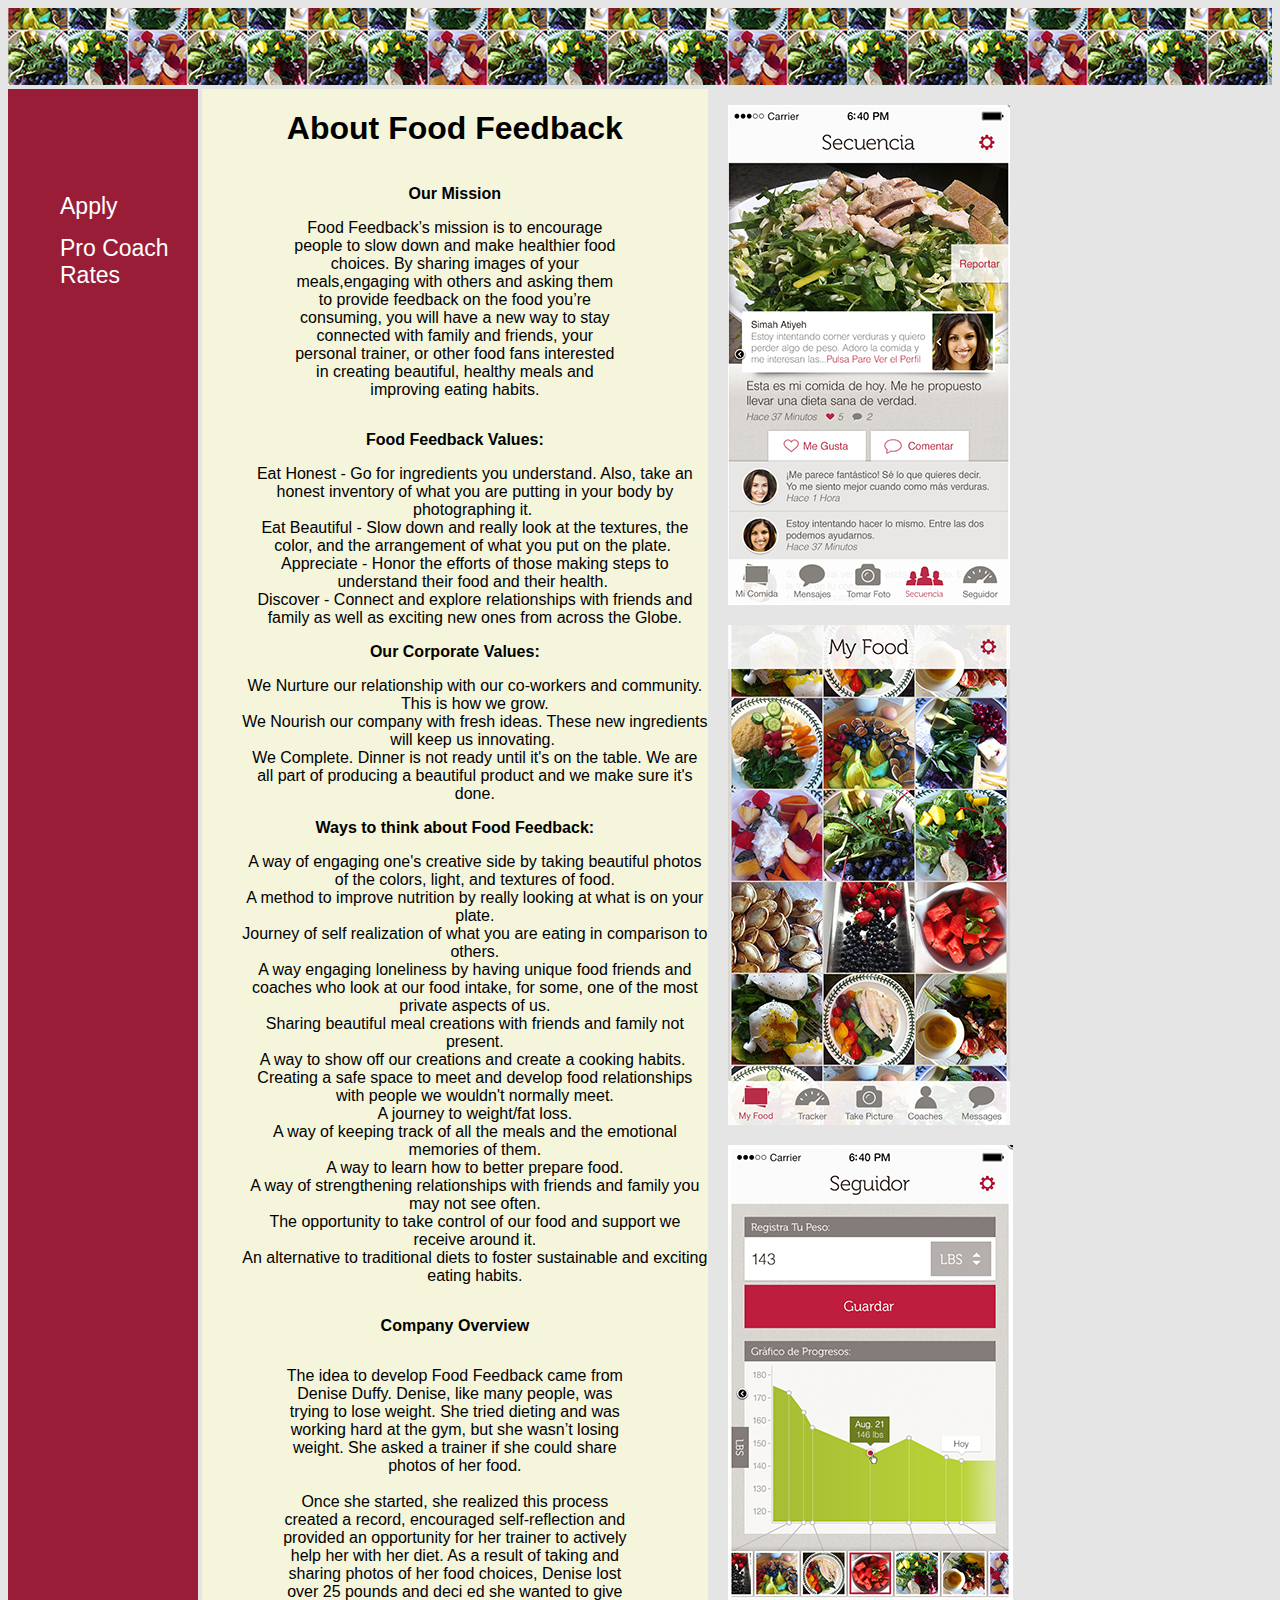
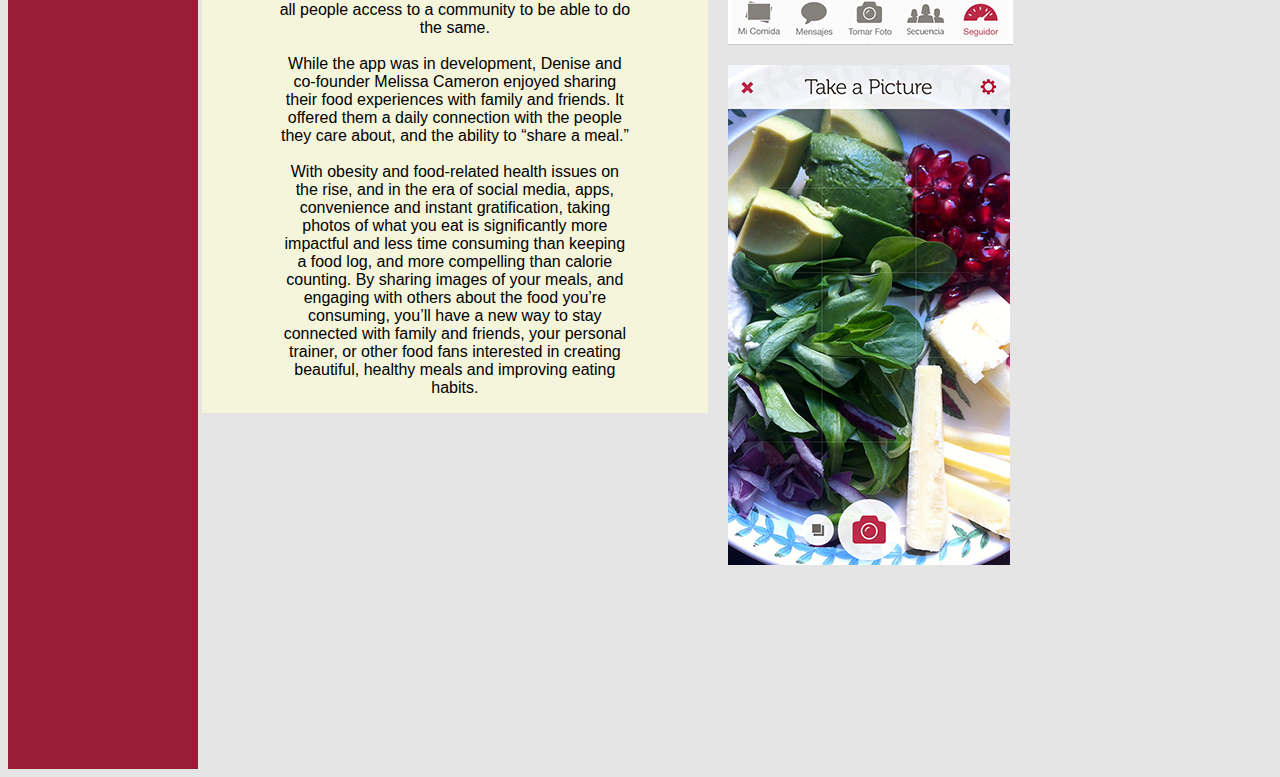
==== commit 72c87766: "Finish up webpage, on master" ====
--- a/about.html
+++ b/about.html
@@ -1,84 +1,104 @@
 <!DOCTYPE html>
 <html lang="en">
+
 <head>
 	<title>About Food Feedback</title>
 	<link rel="stylesheet" href="styles.css" type="text/css">
 </head>
+
 	<body>
-	<header>
-		<img src="images/cover.jpg" alt="Cover Image">
-	</header>
-			<nav>
-		<ul>
-			<li><A HREF="indepth.html">Rates Page</A></li>
-			<li><A HREF="index.html">Go to the Application Page</A></li>
-		</ul>
-	</nav>
+
+		<header>
+			<img src="images/cover.jpg" alt="Cover Image">
+		</header>
+
+		<nav>
+			<ul>
+				<li><a HREF="index.html">Apply</a>
+				<li><a HREF="indepth.html">Pro Coach Rates</a></li>
+			</ul>
+		</nav>
+
+		<!-- About Section -->
+		<section id="about-page">
+			<h1>About Food Feedback</h1>
+			<div>
+					<blockquote><strong>Our Mission</strong><br>
+					<p>Food Feedback’s mission is to encourage people to slow down and make healthier food choices. By sharing images of your meals,engaging with others and asking them to provide feedback on the food you’re consuming, you will have a new way to stay connected with family and friends, your personal trainer, or other food fans interested in creating beautiful, healthy meals and improving eating habits.</p>
+					</blockquote>
+			</div>
+		
+			<div>
+				<strong>Food Feedback Values:</strong>
+				<ol> 
+				  <li>Eat Honest - Go for ingredients you understand. Also, take an honest inventory of what you are putting in your body by photographing it. 
+					</li>
+				  <li>Eat Beautiful - Slow down and really look at the textures, the color, and the arrangement of what you put on the plate. </li>
+				  <li>Appreciate - Honor the efforts of those making steps to understand their food and their health. </li>
+				  <li>Discover - Connect and explore relationships with friends and family as well as exciting new ones from across the Globe.</li>
+				</ol>	
+			</div>
+			
+			
+			
+			<div>
+				<strong>Our Corporate Values:</strong>
+				<ol>
+				  <li>We Nurture our relationship with our co-workers and community. This is how we grow.
+					</li>
+				  <li>We Nourish our company with fresh ideas. These new ingredients will keep us innovating. 
+					</li>
+				  <li>We Complete. Dinner is not ready until it's on the table. We are all part of producing a beautiful product and we make sure it's done.</li>
+				</ol>
+			</div>
+			
+			
+			
+			<div>
+				<strong>Ways to think about Food Feedback:</strong>
+				<ul>
+				  <li>A way of engaging one's creative side by taking beautiful photos of the colors, light, and textures of food.</li>
+				  <li>A method to improve nutrition by really looking at what is on your plate.</li>
+				  <li>Journey of self realization of what you are eating in comparison to others.</li>
+				  <li>A way engaging loneliness by having unique food friends and coaches who look at our food intake, for some, one of the most private aspects of us.</li>
+				  <li>Sharing beautiful meal creations with friends and family not present.</li>
+				  <li>A way to show off our creations and create a cooking habits. </li>
+				  <li>Creating a safe space to meet and develop food relationships with people we wouldn't normally meet.</li>
+				  <li>A journey to weight/fat loss.</li>
+				  <li>A way of keeping track of all the meals and the emotional memories of them.</li>
+				  <li>A way to learn how to better prepare food.</li>
+				  <li>A way of strengthening relationships with friends and family you may not see often.</li>
+				  <li>The opportunity to take control of our food and support we receive around it. </li>
+				  <li>An alternative to traditional diets to foster sustainable and exciting eating habits.</li>
+				</ul>
+			</div>
+
+			
+			
+			<div>
+				<blockquote><strong>Company Overview</strong><br></blockquote>
+				<blockquote>
+						The idea to develop Food Feedback came from Denise Duffy. Denise, like many people, was trying to lose weight. She tried dieting and was working hard at the gym, but she wasn’t losing weight. She asked a trainer if she could share photos of her food.<br><br>
+						Once she started, she realized this process created a record, encouraged self-reflection and provided an opportunity for her trainer to actively help her with her diet. As a result of taking and sharing photos of her food choices, Denise lost over 25 pounds and deci ed she wanted to give all people access to a community to be able to do the same.<br><br>
+						While the app was in development, Denise and co-founder Melissa Cameron enjoyed sharing their food experiences with family and friends. It offered them a daily connection with the people they care about, and the ability to “share a meal.”<br><br>
+						With obesity and food-related health issues on the rise, and in the era of social media, apps, convenience and instant gratification, taking photos of what you eat is significantly more impactful and less time consuming than keeping a food log, and more compelling than calorie counting. By sharing images of your meals, and engaging with others about the food you’re consuming, you’ll have a new way to stay connected with family and friends, your personal trainer, or other food fans interested in creating beautiful, healthy meals and improving eating habits.
+				</blockquote>
+			</div>
+		</section>
+
+		<section id="screenshots-1">
+
+			<img src="images/Spanishsupport.png" alt="Spanish"> 
+
 			<img src="images/myfood.jpg" alt="My Food">
-		<h1>About Food Feedback</h1>
-		<div>
-				<blockquote><strong>Our Mission</strong><br>
-				<p>Food Feedback’s mission is to encourage people to slow down and make healthier food choices. By sharing images of your meals,engaging with others and asking them to provide feedback on the food you’re consuming, you will have a new way to stay connected with family and friends, your personal trainer, or other food fans interested in creating beautiful, healthy meals and improving eating habits.</p>
-				</blockquote>
-		</div>
 
-		<img src="images/Spanishweighttracker.png" alt="Spanish Weight Tracker">
+			<img src="images/Spanishweighttracker.png" alt="Spanish Weight Tracker">
 
-		<div>
-			<strong>Food Feedback Values:</strong>
-			<ol> 
-			  <li>Eat Honest - Go for ingredients you understand. Also, take an honest inventory of what you are putting in your body by photographing it. 
-				</li>
-			  <li>Eat Beautiful - Slow down and really look at the textures, the color, and the arrangement of what you put on the plate. </li>
-			  <li>Appreciate - Honor the efforts of those making steps to understand their food and their health. </li>
-			  <li>Discover - Connect and explore relationships with friends and family as well as exciting new ones from across the Globe.</li>
-			</ol>	
-		</div>
-		
-		<img src="images/takeaphoto.jpg" alt="Take a Photo">
-		
-		<div>
-			<strong>Our Corporate Values:</strong>
-			<ol>
-			  <li>We Nurture our relationship with our co-workers and community. This is how we grow.
-				</li>
-			  <li>We Nourish our company with fresh ideas. These new ingredients will keep us innovating. 
-				</li>
-			  <li>We Complete. Dinner is not ready until it's on the table. We are all part of producing a beautiful product and we make sure it's done.</li>
-			</ol>
-		</div>
-		
-		<img src="images/Spanishsupport.png" alt="Spanish Support">
-		
-		<div>
-			<strong>Ways to think about Food Feedback:</strong>
-			<ul>
-			  <li>A way of engaging one's creative side by taking beautiful photos of the colors, light, and textures of food.</li>
-			  <li>A method to improve nutrition by really looking at what is on your plate.</li>
-			  <li>Journey of self realization of what you are eating in comparison to others.</li>
-			  <li>A way engaging loneliness by having unique food friends and coaches who look at our food intake, for some, one of the most private aspects of us.</li>
-			  <li>Sharing beautiful meal creations with friends and family not present.</li>
-			  <li>A way to show off our creations and create a cooking habits. </li>
-			  <li>Creating a safe space to meet and develop food relationships with people we wouldn't normally meet.</li>
-			  <li>A journey to weight/fat loss.</li>
-			  <li>A way of keeping track of all the meals and the emotional memories of them.</li>
-			  <li>A way to learn how to better prepare food.</li>
-			  <li>A way of strengthening relationships with friends and family you may not see often.</li>
-			  <li>The opportunity to take control of our food and support we receive around it. </li>
-			  <li>An alternative to traditional diets to foster sustainable and exciting eating habits.</li>
-			</ul>
-		</div>
+			<img src="images/takeaphoto.jpg" alt="Take a Photo">
 
-		<img src="images/myfood.jpg" alt="My Food">
-		
-		<div>
-			<blockquote><strong>Company Overview</strong><br></blockquote>
-			<blockquote>
-					The idea to develop Food Feedback came from Denise Duffy. Denise, like many people, was trying to lose weight. She tried dieting and was working hard at the gym, but she wasn’t losing weight. She asked a trainer if she could share photos of her food.<br><br>
-					Once she started, she realized this process created a record, encouraged self-reflection and provided an opportunity for her trainer to actively help her with her diet. As a result of taking and sharing photos of her food choices, Denise lost over 25 pounds and deci ed she wanted to give all people access to a community to be able to do the same.<br><br>
-					While the app was in development, Denise and co-founder Melissa Cameron enjoyed sharing their food experiences with family and friends. It offered them a daily connection with the people they care about, and the ability to “share a meal.”<br><br>
-					With obesity and food-related health issues on the rise, and in the era of social media, apps, convenience and instant gratification, taking photos of what you eat is significantly more impactful and less time consuming than keeping a food log, and more compelling than calorie counting. By sharing images of your meals, and engaging with others about the food you’re consuming, you’ll have a new way to stay connected with family and friends, your personal trainer, or other food fans interested in creating beautiful, healthy meals and improving eating habits.
-			</blockquote>
-		</div>
+		</section>
+
 </body>
-</html>+</html>
+
+
--- a/styles.css
+++ b/styles.css
@@ -1,7 +1,9 @@
 
+/* UNIVERSAL */
 header {
   	background-image:url("images/cover.jpg");
 		background-repeat:repeat-x;
+		max-width: 1500px;
 }
 
 body { 
@@ -20,17 +22,19 @@
 
 nav ul {
   list-style-type: none;
-  background-color: #E5E5E5;
-  margin: 15px;
+  margin: 12px;
   padding-bottom: 12px;
   padding-top: 12px;
 }
 
-main {
-	display: inline-block;
-	vertical-align: top;
-	max-width: 70%;
-	padding: 3px;
+nav ul li {
+	padding-bottom: 15px;
+}
+
+nav ul li a {
+	font-size: 23px;
+	color:white;
+	text-decoration: none;
 }
 
 h1 {	
@@ -39,10 +43,27 @@
 }
 
 h2 {
+	font-family: Menlo; 
 	display: inline-block;
 	text-align: center;
-	vertical-align: right;
 	width: 70%;
+
+}
+
+p {
+	margin: 1em;
+}
+
+a:visited {
+	color: green;
+}
+
+/* INDEX PAGE */
+main {
+	display: inline-block;
+	vertical-align: top;
+	max-width: 70%;
+	padding: 3px;
 }
 
 fieldset	{
@@ -55,6 +76,11 @@
 
 #apply_intro {
 	margin: 1em;
+	padding: 5px;
+}
+
+#apply_intro:hover { 
+	background: gold; 
 }
 
 #button {
@@ -68,8 +94,12 @@
 	padding: 10px;
 }
 
-p {
-	margin: 1em;
+/* INDEPTH PAGE */
+
+#pay {
+	vertical-align: top;
+	display: inline-block;
+	text-align: center;
 }
 
 table {
@@ -78,25 +108,72 @@
 	max-width: 70%;
 }
 
-table .oddcell
-	{background-color: white;
+table .oddcell {
+	background-color: white;
+}
+
+/* ABOUT PAGE */
+
+#about-page {
+ 	display: inline-block;
+	text-align: center;
+	background-color: beige;
+	width: 40%;
+}
+
+#about-page div ul {
+	list-style: none;
+}
+
+#about-page div ol {
+	list-style: none;
+}
+
+blockquote	{
+	display: inline-block;
+	width: 70%
+}
+
+#screenshots-1 {
+	vertical-align: top;
+	display: inline-block;
+	width: 29%;
+	padding: .5em
+}
+
+#screenshots-1 img {
+	padding: .5em
 }
 
 
-blockquote	{
-	font-family: "Helvetica";
-	display: inline-block;
-	vertical-align: right;
-	width: 70%
+
+/* RESPONSIVE DESIGN */
+@media screen and (max-width: 400px) {
+  body {
+    font-size: .5em;
+  }
 }
 
-a:visited { color: green; }	
-
 @media screen and (max-width: 400px) {
-  body {
-    font-size: 5px;
-  }
   h1 {
   	background-color: green;
   }
- 
+}
+
+@media screen and (max-width: 400px) {
+  #pay {
+  	font-size: .5em;
+  }
+}
+
+@media screen and (max-width: 400px) {
+  nav ul li a {
+   	font-size: 10px;
+   	margin: 1px;
+  	padding-bottom: 1px;
+  	padding-top: 1px;
+  }
+}        
+
+
+
